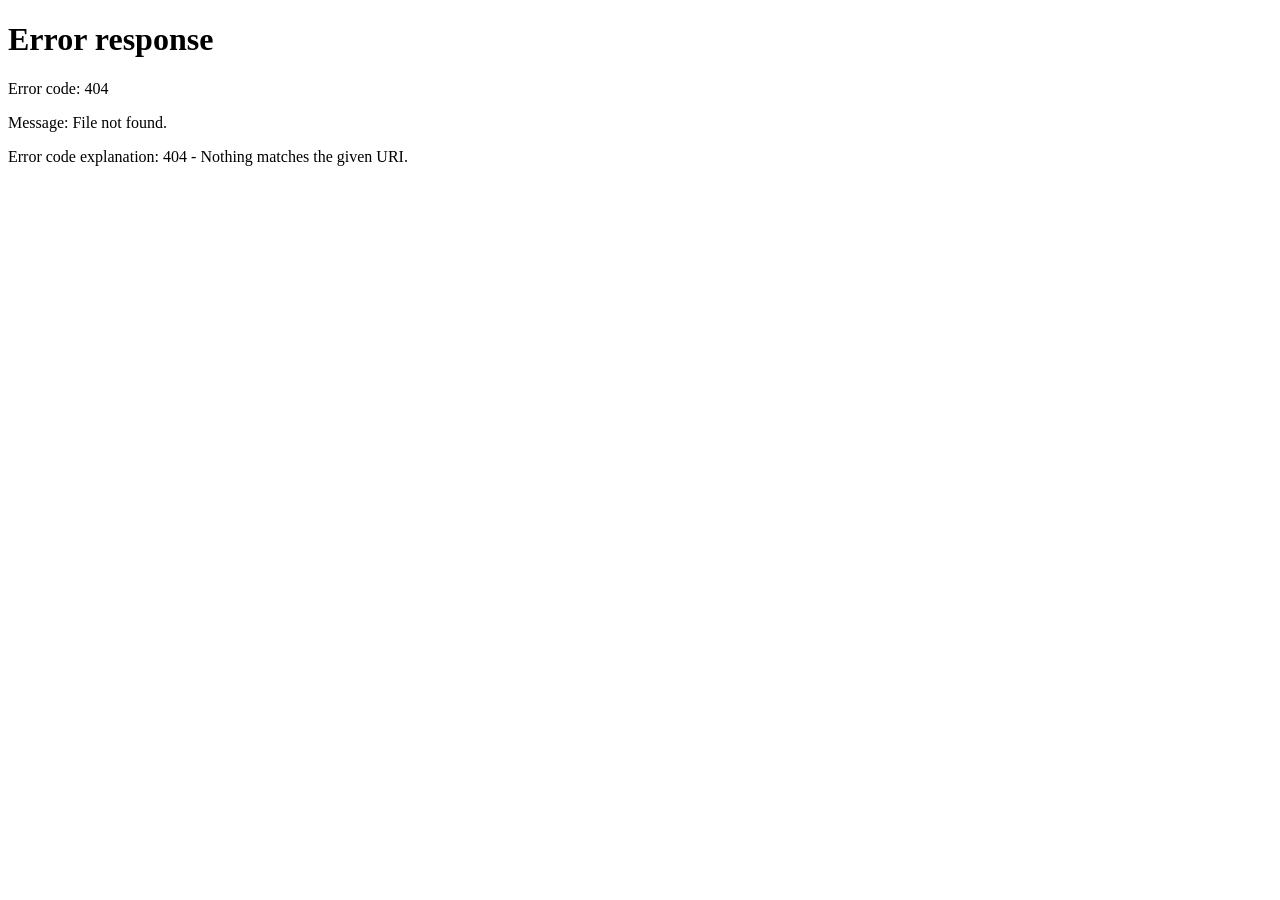
==== frontend/installer-page/index.html @ bd7f5349 "feat: merge upstream v0.4.0 (FW 7.00-12.70, cache repair); version 0.4.0.1x Merges itsPLK/ps5-webkit" ====
<!doctype html>
<html lang="en" manifest="/cache.appcache">

<head>
  <meta charset="utf-8" />
  <meta name="viewport" content="width=device-width, initial-scale=1.0" />
  <link rel="icon" type="image/svg+xml" href="/favicon.svg" />
  <title>WebKit Autoloader Installer v[[VERSION_PLACEHOLDER]] by PLK (built [[BUILD_TIME_PLACEHOLDER]])</title>
  <style>
    * {
      margin: 0;
      padding: 0;
      -webkit-box-sizing: border-box;
      box-sizing: border-box;
    }

    html,
    body {
      height: 100%;
    }

    body {
      font-family: -apple-system, "Helvetica Neue", Helvetica, Arial, sans-serif;
      background: #0f172a;
      background: -webkit-linear-gradient(180deg, #0f172a 0%, #0b1220 100%);
      color: #e2e8f0;
      display: -webkit-box;
      display: -webkit-flex;
      display: flex;
      -webkit-box-align: center;
      -webkit-align-items: center;
      align-items: center;
      -webkit-box-pack: center;
      -webkit-justify-content: center;
      justify-content: center;
      min-height: 100%;
      text-align: center;
    }

    #footer {
      position: fixed;
      bottom: 12px;
      left: 50%;
      -webkit-transform: translateX(-50%);
      transform: translateX(-50%);
      font-size: 0.75rem;
      color: #4b5563;
      line-height: 1.5;
      text-align: center;
      z-index: 20;
    }



    main {
      max-width: 42rem;
      padding: 2rem;
    }

    .logo {
      display: inline-block;
      width: 8rem;
      height: 8rem;
      margin-bottom: 2rem;
    }

    h1 {
      font-size: 2.5rem;
      font-weight: 600;
      letter-spacing: 0.02em;
      margin-bottom: 1rem;
    }

    p {
      font-size: 1.375rem;
      line-height: 1.5;
      color: #94a3b8;
    }

    #status {
      font-size: 1.5rem;
      font-weight: 500;
      color: #38bdf8;
      margin-bottom: 0.5rem;
    }

    #progressWrap {
      position: relative;
      width: 100%;
      max-width: 30rem;
      height: 1.25rem;
      margin: 1.75rem auto 0;
      background: #1b2436;
      border: 1px solid #2c3e5a;
      border-radius: 8px;
      overflow: hidden;
    }

    #progressBar {
      position: absolute;
      top: 0;
      left: 0;
      height: 100%;
      width: 100%;
      background: #38bdf8;
      background: -webkit-linear-gradient(90deg, #2563eb 0%, #38bdf8 100%);
      -webkit-transform: scaleX(0);
      transform: scaleX(0);
      -webkit-transform-origin: left center;
      transform-origin: left center;
      -webkit-transition: -webkit-transform 0.3s ease-out;
      transition: transform 0.3s ease-out;
    }

    #progressPct {
      position: absolute;
      top: 0;
      left: 0;
      width: 100%;
      height: 100%;
      display: -webkit-box;
      display: -webkit-flex;
      display: flex;
      -webkit-box-align: center;
      -webkit-align-items: center;
      align-items: center;
      -webkit-box-pack: center;
      -webkit-justify-content: center;
      justify-content: center;
      color: #fff;
      font-size: 0.8rem;
      font-weight: 600;
      text-shadow: 0 1px 2px rgba(0, 0, 0, 0.6);
      z-index: 1;
      pointer-events: none;
    }

    #logContainer {
      margin-top: 1rem;
      width: 100%;
      max-width: 40rem;
      height: 12rem;
      background: #000;
      border: 1px solid #2c3e5a;
      border-radius: 8px;
      overflow-y: auto;
      text-align: left;
      font-family: monospace;
      font-size: 0.8rem;
      padding: 0.5rem;
      color: #cbd5e1;
      white-space: pre-wrap;
      word-wrap: break-word;
    }
    #logContainer.error {
      color: #f00;
    }

    #cacheCorruptOverlay {
      position: fixed;
      top: 0;
      left: 0;
      width: 100%;
      height: 100%;
      background: rgba(2, 6, 23, 0.85);
      display: -webkit-box;
      display: -webkit-flex;
      display: flex;
      -webkit-box-align: center;
      -webkit-align-items: center;
      align-items: center;
      -webkit-box-pack: center;
      -webkit-justify-content: center;
      justify-content: center;
      z-index: 100;
    }

    #cacheCorruptOverlay .card {
      background: #1b2436;
      border: 1px solid #2c3e5a;
      border-radius: 12px;
      max-width: 34rem;
      padding: 2rem;
      text-align: center;
    }

    #cacheCorruptOverlay h2 {
      font-size: 1.6rem;
      font-weight: 600;
      color: #fbbf24;
      margin-bottom: 1rem;
    }

    #cacheCorruptOverlay p {
      font-size: 1.125rem;
      line-height: 1.6;
      color: #cbd5e1;
      margin-bottom: 1.5rem;
    }

    #cacheCorruptOverlay .actions {
      display: -webkit-box;
      display: -webkit-flex;
      display: flex;
      -webkit-box-pack: center;
      -webkit-justify-content: center;
      justify-content: center;
      gap: 1rem;
    }

    #cacheCorruptOverlay .actions[hidden] {
      display: none !important;
    }

    #cacheCorruptOverlay .btn {
      font-size: 1.125rem;
      font-weight: 600;
      padding: 0.75rem 1.5rem;
      border-radius: 8px;
      border: none;
      cursor: pointer;
    }

    #cacheCorruptOverlay .btn.primary {
      background: #2563eb;
      background: -webkit-linear-gradient(90deg, #2563eb 0%, #38bdf8 100%);
      color: #fff;
    }

    #cacheCorruptOverlay .btn.secondary {
      background: #334155;
      color: #e2e8f0;
    }
  </style>

</head>

<body>
  <main>
    <img class="logo" src="/logo.svg" alt="WebKit Autoloader" />
    <h1>WebKit Autoloader Installer</h1>
    <p id="status">Loading&hellip;</p>
    <p id="detail"></p>

    <div id="progressWrap" hidden>
      <div id="progressBar"></div>
      <div id="progressPct">0%</div>
    </div>
    <div id="logContainer" hidden></div>

  </main>

  <footer id="footer">WebKit Autoloader Installer v[[VERSION_PLACEHOLDER]] by PLK (built [[BUILD_TIME_PLACEHOLDER]])<br />This project is free and open source: github.com/itsPLK/ps5-webkit-autoloader</footer>

  <script>
    (function () {
      'use strict';

      var statusEl = document.getElementById('status');
      var detailEl = document.getElementById('detail');
      var progressWrap = document.getElementById('progressWrap');
      var progressBar = document.getElementById('progressBar');
      var progressPct = document.getElementById('progressPct');
      var completed = false;
      var isDownloading = false;
      var isRetry = false;
      var currentUid = '';
      var simulateCorrupt = false;
      var corruptionPromptShown = false;

      (function () {
        var params = new URLSearchParams(window.location.search);
        isRetry = params.get('retry') === '1';
        currentUid = params.get('uid') || '';
        /* Test hook: ?simulate=corrupt forces the corruption prompt without
         * needing a real AppCache error (e.g. for quick UI testing in a
         * desktop browser via `make dev`). */
        simulateCorrupt = params.get('simulate') === 'corrupt';
      })();

      var logContainer = document.getElementById('logContainer');
      var seenLogs = "";

      function appendLog(msg) {
        logContainer.hidden = false;
        var div = document.createElement('div');
        div.textContent = msg;
        logContainer.appendChild(div);
        logContainer.scrollTop = logContainer.scrollHeight;
      }


      var logPos = 0;
      var logXhr = null;

      function pollLogs() {
        logXhr = new XMLHttpRequest();
        logXhr.open('GET', '/logs?pos=' + logPos, true);
        logXhr.onreadystatechange = function () {
          if (logXhr.readyState === 4) {
            if (logXhr.status === 200) {
              var newLogs = logXhr.responseText;
              if (newLogs.length > 0) {
                var lines = newLogs.split('\\n');
                for (var i = 0; i < lines.length; i++) {
                  if (lines[i].trim() !== '') appendLog(lines[i]);
                }
              }
              var newPosStr = logXhr.getResponseHeader("X-Log-Pos");
              if (newPosStr) {
                logPos = parseInt(newPosStr, 10);
              }
              // Add a slight delay before reconnecting to reduce server load
              setTimeout(pollLogs, 100);
            } else {
              // Server is down or error
              if (completed) return; // Stop polling completely if we finished
              setTimeout(pollLogs, 1000);
            }
          }
        };
        logXhr.send();
      }
      // Start the long-polling loop
      pollLogs();


      var probeOk = false;


      var AUTOLOADER_URL = '/app/index.html';

      function setProgress(pct) {
        progressBar.style.transform = 'scaleX(' + pct / 100 + ')';
        progressPct.textContent = pct + '%';
      }

      function setInstalled() {
        statusEl.textContent = 'Installed successfully';
        statusEl.style.color = '#22c55e';
        progressBar.style.background = '-webkit-linear-gradient(90deg, #16a34a 0%, #22c55e 100%)';
        detailEl.textContent = 'The WebKit Autoloader shortcut is now on your PS5 homescreen. You can close this page.';
        setProgress(100);
      }

      function setFailed() {
        statusEl.textContent = 'Install failed';
        statusEl.style.color = '#ef4444';
        progressBar.style.background = '-webkit-linear-gradient(90deg, #dc2626 0%, #ef4444 100%)';
        detailEl.textContent = 'The app could not be installed. Close this page and re-run the installer.';
      }

      function setSlow() {
        statusEl.textContent = 'Caching is taking unusually long';
        detailEl.textContent = 'The shortcut is only created after the cache finishes. If this never completes, close the browser and re-run the installer.';
      }

      function setCaching() {
        statusEl.textContent = 'Caching content...';
        detailEl.textContent = 'Please wait a moment. Do not close this page yet!';
        progressWrap.hidden = false;
      }

      function goToAutoloader() {
        window.location.replace(AUTOLOADER_URL);
      }

      function probeServer() {
        var xhr = new XMLHttpRequest();
        xhr.open('GET', '/version', true);
        xhr.timeout = 1000;
        xhr.onreadystatechange = function () {
          if (xhr.readyState === 4) {
            if (xhr.status === 200) {
              var hdrUid = xhr.getResponseHeader("X-User-Id");
              if (hdrUid) currentUid = hdrUid;
              probeOk = true;
              setCaching();
            } else {
              goToAutoloader();
            }
          }
        };
        xhr.onerror = function () {
          goToAutoloader();
        };
        xhr.ontimeout = function () {
          goToAutoloader();
        };
        xhr.send();
      }

      function installApp() {
        var xhr = new XMLHttpRequest();
        xhr.open('GET', '/install', true);
        xhr.timeout = 30000;
        xhr.onreadystatechange = function () {
          if (xhr.readyState === 4) {
            if (xhr.status === 200) {
              setInstalled();
            } else {
              setFailed();
            }
          }
        };
        xhr.onerror = function () {
          setFailed();
        };
        xhr.ontimeout = function () {
          setFailed();
        };
        xhr.send();
      }

      function maybeInstall() {
        if (completed) {
          return;
        }
        completed = true;
        installApp();
      }

      function setCacheCorrupted() {
        if (corruptionPromptShown) {
          return;
        }
        corruptionPromptShown = true;
        completed = true;
        progressWrap.hidden = true;
        logContainer.hidden = true;
        statusEl.textContent = 'Caching failed';
        detailEl.textContent = '';

        var overlay = document.createElement('div');
        overlay.id = 'cacheCorruptOverlay';

        var card = document.createElement('div');
        card.className = 'card';

        var title = document.createElement('h2');
        var msg = document.createElement('p');
        var actions = null;

        var webkitShellPath = '/user/home/' + (currentUid || '<userid>') + '/webkit/shell/';

        if (isRetry) {
          title.textContent = 'Cache issue persists';
          msg.textContent = 'Clearing WebKit data from ' + webkitShellPath + ' didn\'t seem to fix the issue. You can close this page.';
          var exitXhr = new XMLHttpRequest();
          exitXhr.open('GET', '/exit', true);
          exitXhr.send();
        } else {
          title.textContent = 'WebKit cache appears corrupted';
          msg.textContent = 'Your PS5\'s WebKit browser data may be corrupted, preventing the cache from completing. Clearing it may fix the issue. ';
          var strong = document.createElement('strong');
          strong.textContent = 'This will remove all browser data in ' + webkitShellPath + ' (AppCache, cookies, local storage) for the current user.';
          msg.appendChild(strong);

          actions = document.createElement('div');
          actions.className = 'actions';

          var clearBtn = document.createElement('button');
          clearBtn.className = 'btn primary';
          clearBtn.textContent = 'Clear WebKit Data & Retry';
          clearBtn.addEventListener('click', function () {
            actions.hidden = true;
            actions.style.display = 'none';
            msg.textContent = 'Clearing data and restarting browser...';
            var xhr = new XMLHttpRequest();
            xhr.open('GET', '/clear-webkit-data', true);
            xhr.timeout = 30000;
            xhr.onreadystatechange = function () {
              if (xhr.readyState === 4 && xhr.status !== 200) {
                msg.textContent = 'Failed to clear WebKit data';
                actions.hidden = false;
                actions.style.display = '';
              }
            };
            xhr.onerror = function () {
              msg.textContent = 'Failed to clear WebKit data';
              actions.hidden = false;
              actions.style.display = '';
            };
            xhr.ontimeout = function () {
              msg.textContent = 'Failed to clear WebKit data';
              actions.hidden = false;
              actions.style.display = '';
            };
            xhr.send();
          });
          actions.appendChild(clearBtn);

          var cancelBtn = document.createElement('button');
          cancelBtn.className = 'btn secondary';
          cancelBtn.textContent = 'Cancel';
          cancelBtn.addEventListener('click', function () {
            msg.textContent = 'You can close this page. Re-run the installer ELF to try again.';
            actions.hidden = true;
            actions.style.display = 'none';
            var xhr = new XMLHttpRequest();
            xhr.open('GET', '/exit', true);
            xhr.send();
          });
          actions.appendChild(cancelBtn);
        }

        card.appendChild(title);
        card.appendChild(msg);
        if (actions) {
          card.appendChild(actions);
        }
        overlay.appendChild(card);
        document.body.appendChild(overlay);
      }

      window.addEventListener('load', function () {
        /* Test hook: ?simulate=corrupt forces the corruption prompt as if an
         * AppCache error fired during download, and skips the probe/install
         * polling so the prompt stays up for UI testing (e.g. make dev). */
        if (simulateCorrupt) {
          isDownloading = true;
          setCacheCorrupted();
          return;
        }

        probeServer();

        /* The shortcut is created only once the AppCache is current, so the
           installer never installs a partial cache. /install then both installs
           the homescreen app and stops the server. */
        var waitTimer = setInterval(function () {
          if (completed) {
            clearInterval(waitTimer);
            return;
          }
          if (!probeOk) {
            clearInterval(waitTimer);
            goToAutoloader();
            return;
          }
          var st = window.applicationCache
              ? window.applicationCache.status : -1;
          if (st === -1 || st === window.applicationCache.IDLE) {
            clearInterval(waitTimer);
            maybeInstall();
          }
        }, 1000);

        /* Safety cap — never leave the installer hanging on screen. It does NOT
           install or exit: a partial cache must never create a shortcut, so the
           user simply re-runs the installer if this never completes. */
        setTimeout(function () {
          if (!completed && probeOk) {
            setSlow();
          }
        }, 120000);
      });


      if (window.applicationCache) {
        window.applicationCache.addEventListener('checking', function () {
          progressWrap.hidden = false;
          appendLog("[AppCache] Checking for manifest...");
        });
        window.applicationCache.addEventListener('downloading', function () {
          isDownloading = true;
          appendLog("[AppCache] Downloading cache...");
        });
        window.applicationCache.addEventListener('progress', function (e) {
          if (e.url) appendLog("[AppCache] Fetching: " + e.url);
          if (e.total && e.total > 0) {
            var pct = Math.min(99, Math.round((e.loaded / e.total) * 100));
            setProgress(pct);
          }
        });
        window.applicationCache.addEventListener('error', function (e) {
          appendLog("[AppCache] Error occurred! Status: " + window.applicationCache.status);
          logContainer.className = 'error';
          if (isDownloading) {
            setCacheCorrupted();
          }
        });
        window.applicationCache.addEventListener('obsolete', function (e) {
          appendLog("[AppCache] Manifest is obsolete.");
        });
        window.applicationCache.addEventListener('cached', function() {
          isDownloading = false;
          appendLog("[AppCache] Caching complete.");
          maybeInstall();
        });
        window.applicationCache.addEventListener('noupdate', function() {
          isDownloading = false;
          appendLog("[AppCache] No update needed.");
          maybeInstall();
        });
        window.applicationCache.addEventListener('updateready', function () {
          isDownloading = false;
          if (window.applicationCache.status === window.applicationCache.UPDATEREADY) {
            window.applicationCache.swapCache();
            window.location.reload();
          }
        });
      }
    })();
  </script>
</body>

</html>
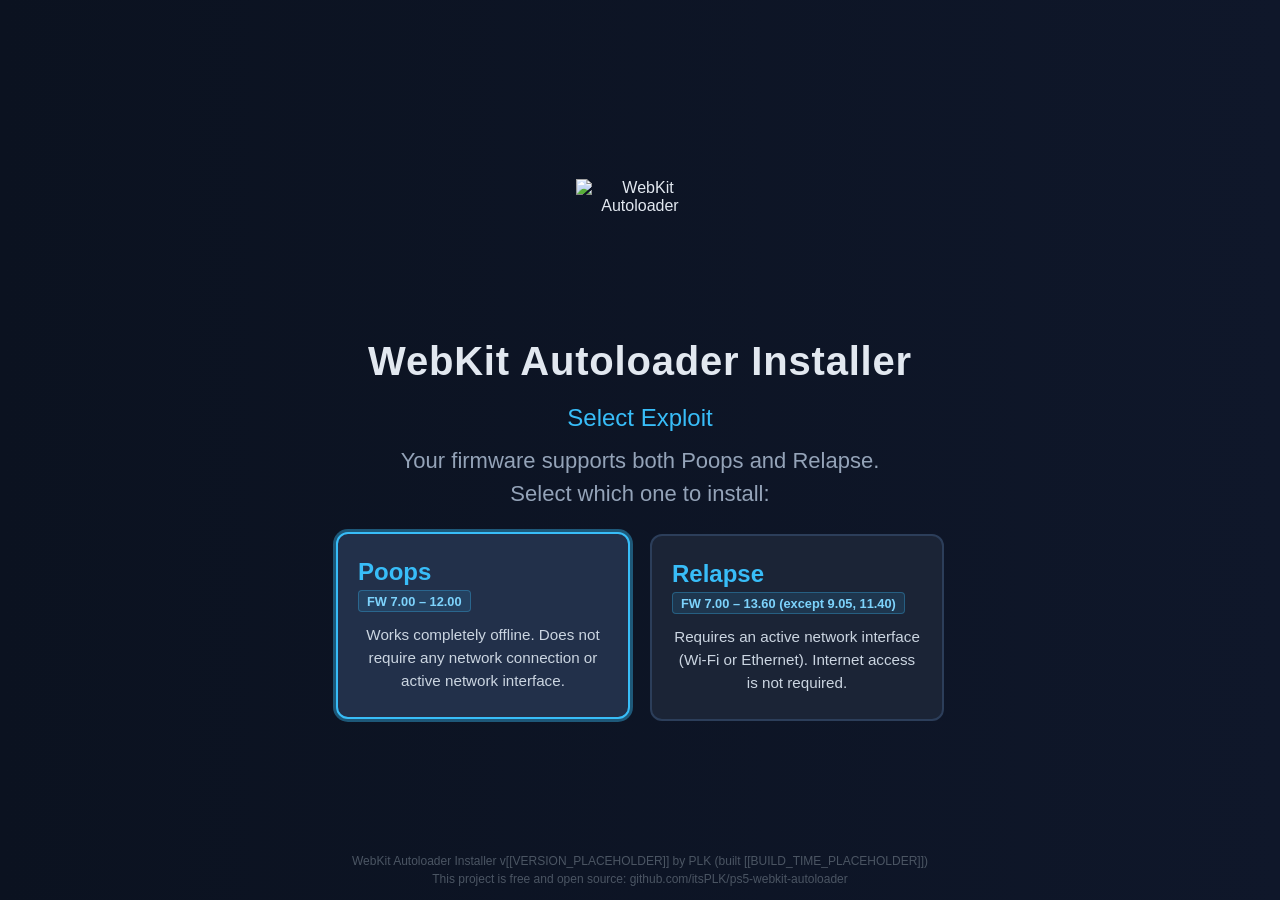
==== commit 44c5e8e9: "feat: merge upstream v0.5.2 (Relapse chain, shared kexp, FW 7.00-13.60) Brings in PLK's 0.5.0-0.5.2:" ====
--- a/frontend/installer-page/index.html
+++ b/frontend/installer-page/index.html
@@ -231,6 +231,96 @@
       background: #334155;
       color: #e2e8f0;
     }
+
+    #choiceContainer {
+      margin-top: 1.5rem;
+      width: 100%;
+      max-width: 38rem;
+      margin-left: auto;
+      margin-right: auto;
+    }
+
+    #choiceContainer[hidden] {
+      display: none !important;
+    }
+
+    .choice-grid {
+      display: -webkit-box;
+      display: -webkit-flex;
+      display: flex;
+      gap: 1.25rem;
+      margin-top: 1rem;
+      text-align: left;
+    }
+
+    .choice-card {
+      -webkit-box-flex: 1;
+      -webkit-flex: 1;
+      flex: 1;
+      background: #1b2436;
+      border: 2px solid #2c3e5a;
+      border-radius: 12px;
+      padding: 1.5rem 1.25rem;
+      display: -webkit-box;
+      display: -webkit-flex;
+      display: flex;
+      -webkit-box-orient: vertical;
+      -webkit-box-direction: normal;
+      -webkit-flex-direction: column;
+      flex-direction: column;
+      cursor: pointer;
+      color: inherit;
+      font-family: inherit;
+      -webkit-transition: border-color 0.2s, -webkit-transform 0.2s, background-color 0.2s;
+      transition: border-color 0.2s, transform 0.2s, background-color 0.2s;
+      outline: none;
+    }
+
+    .choice-card.selected {
+      border-color: rgba(56, 189, 248, 0.4);
+      background-color: rgba(56, 189, 248, 0.05);
+    }
+
+    .choice-card:hover,
+    .choice-card:focus {
+      border-color: #38bdf8;
+      background-color: #22304a;
+      -webkit-transform: translateY(-2px);
+      transform: translateY(-2px);
+      box-shadow: 0 0 0 3px rgba(56, 189, 248, 0.4);
+    }
+
+    .choice-card:disabled {
+      opacity: 0.6;
+      cursor: not-allowed;
+      pointer-events: none;
+    }
+
+    .choice-card .choice-title {
+      font-size: 1.5rem;
+      font-weight: 700;
+      color: #38bdf8;
+      margin-bottom: 0.25rem;
+    }
+
+    .choice-card .choice-fw {
+      display: inline-block;
+      align-self: flex-start;
+      font-size: 0.8rem;
+      font-weight: 600;
+      color: #7dd3fc;
+      background: rgba(56, 189, 248, 0.12);
+      border: 1px solid rgba(56, 189, 248, 0.3);
+      border-radius: 4px;
+      padding: 0.15rem 0.5rem;
+      margin-bottom: 0.75rem;
+    }
+
+    .choice-card .choice-desc {
+      font-size: 0.95rem;
+      color: #cbd5e1;
+      line-height: 1.5;
+    }
   </style>
 
 </head>
@@ -242,6 +332,21 @@
     <p id="status">Loading&hellip;</p>
     <p id="detail"></p>
 
+    <div id="choiceContainer" hidden>
+      <div class="choice-grid">
+        <button type="button" class="choice-card" id="btnPoops">
+          <div class="choice-title">Poops</div>
+          <div class="choice-fw">FW 7.00 &ndash; 12.00</div>
+          <div class="choice-desc">Works completely offline. Does not require any network connection or active network interface.</div>
+        </button>
+        <button type="button" class="choice-card" id="btnRelapse">
+          <div class="choice-title">Relapse</div>
+          <div class="choice-fw">FW 7.00 &ndash; 13.60 (except 9.05, 11.40)</div>
+          <div class="choice-desc">Requires an active network interface (Wi-Fi or Ethernet). Internet access is not required.</div>
+        </button>
+      </div>
+    </div>
+
     <div id="progressWrap" hidden>
       <div id="progressBar"></div>
       <div id="progressPct">0%</div>
@@ -256,8 +361,17 @@
     (function () {
       'use strict';
 
+      function detectFirmware() {
+        var m = /PlayStation 5\/(\d+\.\d+)/.exec(navigator.userAgent);
+        if (!m) return null;
+        return { str: m[1], num: parseFloat(m[1]) };
+      }
+
       var statusEl = document.getElementById('status');
       var detailEl = document.getElementById('detail');
+      var choiceContainer = document.getElementById('choiceContainer');
+      var btnPoops = document.getElementById('btnPoops');
+      var btnRelapse = document.getElementById('btnRelapse');
       var progressWrap = document.getElementById('progressWrap');
       var progressBar = document.getElementById('progressBar');
       var progressPct = document.getElementById('progressPct');
@@ -265,6 +379,8 @@
       var isDownloading = false;
       var isRetry = false;
       var currentUid = '';
+      var chosenExploit = '';
+      var fwParam = '';
       var simulateCorrupt = false;
       var corruptionPromptShown = false;
 
@@ -272,16 +388,75 @@
         var params = new URLSearchParams(window.location.search);
         isRetry = params.get('retry') === '1';
         currentUid = params.get('uid') || '';
+        chosenExploit = params.get('exploit') || '';
+        fwParam = params.get('fw') || '';
         /* Test hook: ?simulate=corrupt forces the corruption prompt without
          * needing a real AppCache error (e.g. for quick UI testing in a
          * desktop browser via `make dev`). */
         simulateCorrupt = params.get('simulate') === 'corrupt';
       })();
 
+      /* Firmware support definitions:
+         - <= 5.50: umtx2
+         - 7.00 - 12.00: poops
+         - 7.00 - 13.60 (except 9.05, 11.40): relapse */
+      function isUmtx2Supported(num) {
+        var n = typeof num === 'number' ? num : parseFloat(num);
+        return n > 0 && n <= 5.50;
+      }
+
+      function isPoopsSupported(num) {
+        var n = typeof num === 'number' ? num : parseFloat(num);
+        return n >= 7.00 && n <= 12.00;
+      }
+
+      function isRelapseSupported(num, str) {
+        var n = typeof num === 'number' ? num : parseFloat(num);
+        var s = str || (typeof num === 'string' ? num : '');
+        var isExcluded = (s === '9.05' || s === '11.40' ||
+                          Math.abs(n - 9.05) < 0.001 || Math.abs(n - 11.40) < 0.001);
+        return n >= 7.00 && n <= 13.60 && !isExcluded;
+      }
+
+      var fw = detectFirmware();
+      var fwStr = fw ? fw.str : fwParam;
+      var fwNum = fw ? fw.num : (fwParam ? parseFloat(fwParam) : 0);
+      var hasUmtx2 = isUmtx2Supported(fwNum);
+      var hasPoops = isPoopsSupported(fwNum);
+      var hasRelapse = isRelapseSupported(fwNum, fwStr);
+      var isUnsupported = fwNum > 0 && !hasUmtx2 && !hasPoops && !hasRelapse;
+      var isDualSupported = (hasPoops && hasRelapse) || (!fw && !fwParam);
+      var needsChoice = isDualSupported && !chosenExploit;
+
+      function chooseExploit(choice) {
+        if (btnPoops) btnPoops.disabled = true;
+        if (btnRelapse) btnRelapse.disabled = true;
+        statusEl.textContent = 'Selected ' + (choice === 'poops' ? 'Poops' : 'Relapse') + '...';
+        detailEl.textContent = 'Preparing cache download...';
+        try {
+          localStorage.setItem('wkal_exploit', choice);
+        } catch (e) { }
+        var p = new URLSearchParams(window.location.search);
+        p.set('exploit', choice);
+        window.location.replace(window.location.pathname + '?' + p.toString());
+      }
+
+      if (btnPoops) {
+        btnPoops.addEventListener('click', function () {
+          chooseExploit('poops');
+        });
+      }
+      if (btnRelapse) {
+        btnRelapse.addEventListener('click', function () {
+          chooseExploit('relapse');
+        });
+      }
+
       var logContainer = document.getElementById('logContainer');
       var seenLogs = "";
 
       function appendLog(msg) {
+        if (needsChoice || isUnsupported) return;
         logContainer.hidden = false;
         var div = document.createElement('div');
         div.textContent = msg;
@@ -294,6 +469,7 @@
       var logXhr = null;
 
       function pollLogs() {
+        if (needsChoice || isUnsupported) return;
         logXhr = new XMLHttpRequest();
         logXhr.open('GET', '/logs?pos=' + logPos, true);
         logXhr.onreadystatechange = function () {
@@ -301,7 +477,7 @@
             if (logXhr.status === 200) {
               var newLogs = logXhr.responseText;
               if (newLogs.length > 0) {
-                var lines = newLogs.split('\\n');
+                var lines = newLogs.split('\n');
                 for (var i = 0; i < lines.length; i++) {
                   if (lines[i].trim() !== '') appendLog(lines[i]);
                 }
@@ -321,8 +497,10 @@
         };
         logXhr.send();
       }
-      // Start the long-polling loop
-      pollLogs();
+      // Start the long-polling loop only when caching (not on choice, not on unsupported)
+      if (!needsChoice && !isUnsupported) {
+        pollLogs();
+      }
 
 
       var probeOk = false;
@@ -331,6 +509,7 @@
       var AUTOLOADER_URL = '/app/index.html';
 
       function setProgress(pct) {
+        progressBar.style.webkitTransform = 'scaleX(' + pct / 100 + ')';
         progressBar.style.transform = 'scaleX(' + pct / 100 + ')';
         progressPct.textContent = pct + '%';
       }
@@ -359,6 +538,9 @@
         statusEl.textContent = 'Caching content...';
         detailEl.textContent = 'Please wait a moment. Do not close this page yet!';
         progressWrap.hidden = false;
+        if (!logXhr) {
+          pollLogs();
+        }
       }
 
       function goToAutoloader() {
@@ -523,6 +705,55 @@
           return;
         }
 
+        if (needsChoice) {
+          statusEl.textContent = 'Select Exploit';
+          var fwDisplay = fw ? ('Firmware ' + fw.str) : (fwParam ? ('Firmware ' + fwParam) : 'Your firmware');
+          detailEl.textContent = '';
+          detailEl.appendChild(document.createTextNode(fwDisplay + ' supports both Poops and Relapse.'));
+          detailEl.appendChild(document.createElement('br'));
+          detailEl.appendChild(document.createTextNode('Select which one to install:'));
+          choiceContainer.hidden = false;
+          logContainer.hidden = true;
+          var storedPref = '';
+          try { storedPref = localStorage.getItem('wkal_exploit'); } catch (e) { }
+          if (storedPref === 'relapse' && btnRelapse) {
+            btnRelapse.classList.add('selected');
+            btnRelapse.focus();
+          } else if (storedPref === 'poops' && btnPoops) {
+            btnPoops.classList.add('selected');
+            btnPoops.focus();
+          } else if (btnPoops) {
+            btnPoops.focus();
+          }
+          return;
+        }
+
+        if (isUnsupported) {
+          statusEl.textContent = 'Unsupported firmware';
+          statusEl.style.color = '#ef4444';
+          var fwDisplay = fw ? ('Firmware ' + fw.str) : (fwParam ? ('Firmware ' + fwParam) : 'Your firmware');
+          detailEl.textContent = fwDisplay + ' is not supported (supported: 1.00–5.50 via umtx2, 7.00–12.00 via poops, 7.00–13.60 via relapse).';
+          return;
+        }
+
+        var effectiveExploit = '';
+        if (hasUmtx2) {
+          effectiveExploit = 'umtx2';
+        } else if (hasPoops && !hasRelapse) {
+          effectiveExploit = 'poops';
+        } else if (hasRelapse && !hasPoops) {
+          effectiveExploit = 'relapse';
+        } else if (hasPoops && hasRelapse) {
+          effectiveExploit = (chosenExploit === 'poops') ? 'poops' : 'relapse';
+        } else if (chosenExploit) {
+          effectiveExploit = chosenExploit;
+        }
+        if (effectiveExploit) {
+          try {
+            localStorage.setItem('wkal_exploit', effectiveExploit);
+          } catch (e) { }
+        }
+
         probeServer();
 
         /* The shortcut is created only once the AppCache is current, so the
@@ -538,11 +769,18 @@
             goToAutoloader();
             return;
           }
-          var st = window.applicationCache
-              ? window.applicationCache.status : -1;
-          if (st === -1 || st === window.applicationCache.IDLE) {
+          if (!window.applicationCache) {
             clearInterval(waitTimer);
             maybeInstall();
+            return;
+          }
+          if (window.applicationCache.status === window.applicationCache.UPDATEREADY) {
+            clearInterval(waitTimer);
+            try {
+              window.applicationCache.swapCache();
+            } catch (e) { }
+            maybeInstall();
+            return;
           }
         }, 1000);
 
@@ -596,9 +834,12 @@
         window.applicationCache.addEventListener('updateready', function () {
           isDownloading = false;
           if (window.applicationCache.status === window.applicationCache.UPDATEREADY) {
-            window.applicationCache.swapCache();
-            window.location.reload();
-          }
+            try {
+              window.applicationCache.swapCache();
+            } catch (e) { }
+          }
+          appendLog("[AppCache] Update ready.");
+          maybeInstall();
         });
       }
     })();
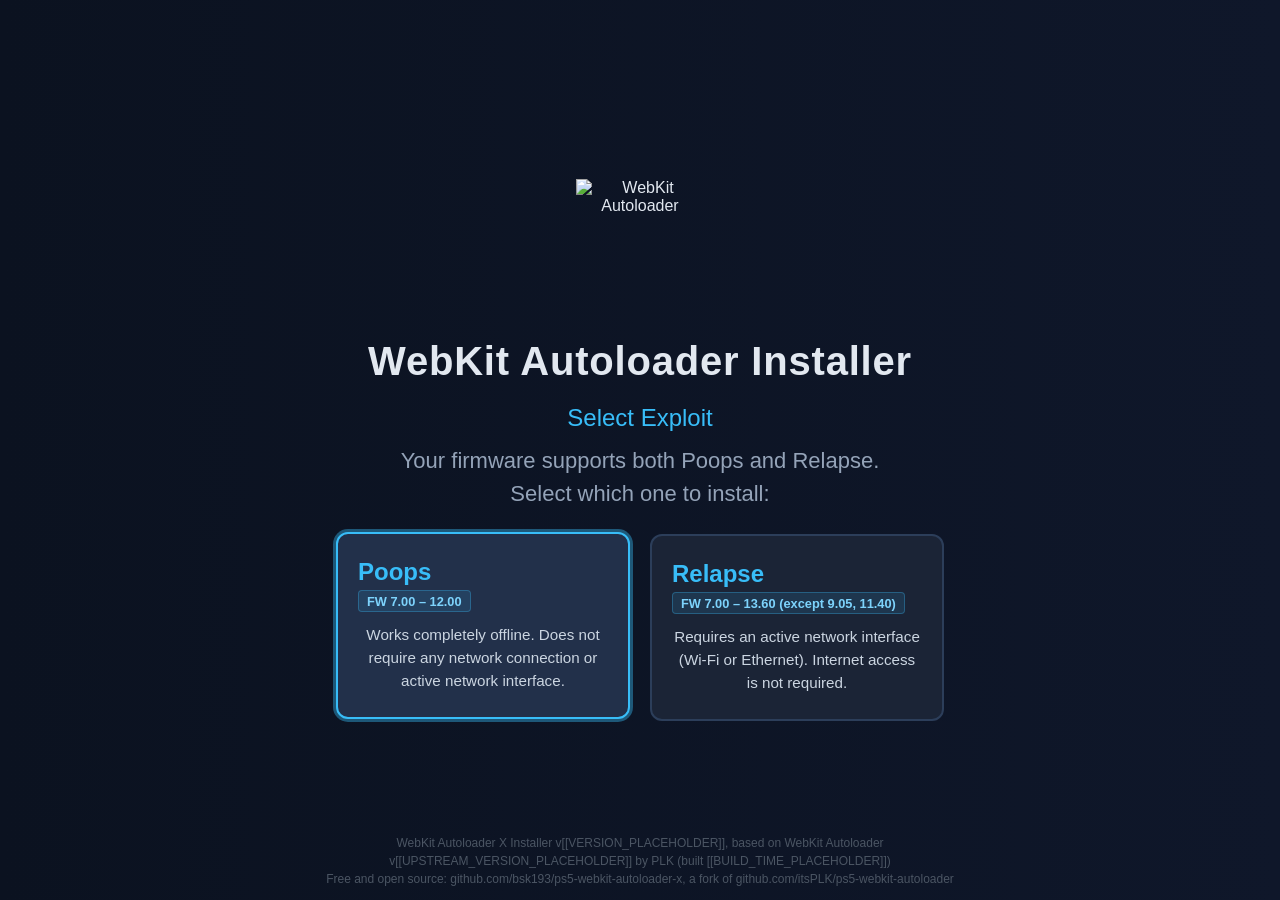
==== commit d3db9c7a: "feat(release): independent fork versioning with wkx-v* tags Same scheme as bsk193/pkg-manager-x. The" ====
--- a/frontend/installer-page/index.html
+++ b/frontend/installer-page/index.html
@@ -5,7 +5,7 @@
   <meta charset="utf-8" />
   <meta name="viewport" content="width=device-width, initial-scale=1.0" />
   <link rel="icon" type="image/svg+xml" href="/favicon.svg" />
-  <title>WebKit Autoloader Installer v[[VERSION_PLACEHOLDER]] by PLK (built [[BUILD_TIME_PLACEHOLDER]])</title>
+  <title>WebKit Autoloader X Installer v[[VERSION_PLACEHOLDER]] (based on WebKit Autoloader v[[UPSTREAM_VERSION_PLACEHOLDER]] by PLK)</title>
   <style>
     * {
       margin: 0;
@@ -355,7 +355,7 @@
 
   </main>
 
-  <footer id="footer">WebKit Autoloader Installer v[[VERSION_PLACEHOLDER]] by PLK (built [[BUILD_TIME_PLACEHOLDER]])<br />This project is free and open source: github.com/itsPLK/ps5-webkit-autoloader</footer>
+  <footer id="footer">WebKit Autoloader X Installer v[[VERSION_PLACEHOLDER]], based on WebKit Autoloader v[[UPSTREAM_VERSION_PLACEHOLDER]] by PLK (built [[BUILD_TIME_PLACEHOLDER]])<br />Free and open source: github.com/bsk193/ps5-webkit-autoloader-x, a fork of github.com/itsPLK/ps5-webkit-autoloader</footer>
 
   <script>
     (function () {
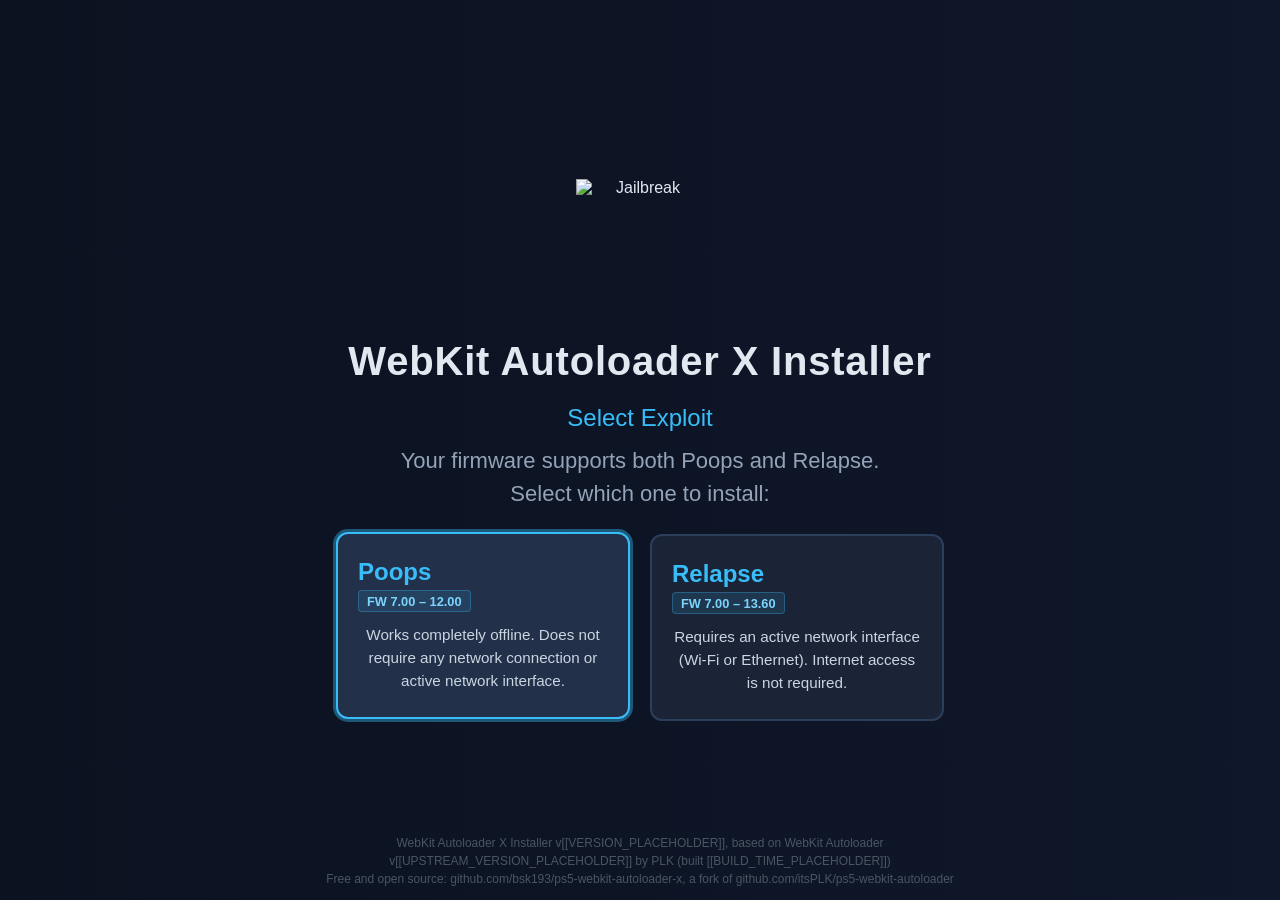
==== commit cb50188c: "feat: merge upstream v0.6.2 (remote-loader architecture, FW 11.40/11.60/9.05) Upstream 0.6.0 rebuilt" ====
--- a/frontend/installer-page/index.html
+++ b/frontend/installer-page/index.html
@@ -4,7 +4,6 @@
 <head>
   <meta charset="utf-8" />
   <meta name="viewport" content="width=device-width, initial-scale=1.0" />
-  <link rel="icon" type="image/svg+xml" href="/favicon.svg" />
   <title>WebKit Autoloader X Installer v[[VERSION_PLACEHOLDER]] (based on WebKit Autoloader v[[UPSTREAM_VERSION_PLACEHOLDER]] by PLK)</title>
   <style>
     * {
@@ -84,7 +83,7 @@
       margin-bottom: 0.5rem;
     }
 
-    #progressWrap {
+    #progress {
       position: relative;
       width: 100%;
       max-width: 30rem;
@@ -112,7 +111,7 @@
       transition: transform 0.3s ease-out;
     }
 
-    #progressPct {
+    #percent {
       position: absolute;
       top: 0;
       left: 0;
@@ -232,7 +231,7 @@
       color: #e2e8f0;
     }
 
-    #choiceContainer {
+    #choice {
       margin-top: 1.5rem;
       width: 100%;
       max-width: 38rem;
@@ -240,7 +239,7 @@
       margin-right: auto;
     }
 
-    #choiceContainer[hidden] {
+    #choice[hidden] {
       display: none !important;
     }
 
@@ -321,35 +320,82 @@
       color: #cbd5e1;
       line-height: 1.5;
     }
+    [hidden] {
+      display: none !important;
+    }
+
+    main {
+      width: 100%;
+    }
+
+    #detail { white-space: pre-line; }
+
+    #status.success { color: #22c55e; }
+    #status.error { color: #ef4444; }
+    #progress.success #progressBar {
+      background: #22c55e;
+      background: -webkit-linear-gradient(90deg, #16a34a 0%, #22c55e 100%);
+    }
+    #progress.error #progressBar {
+      background: #ef4444;
+      background: -webkit-linear-gradient(90deg, #dc2626 0%, #ef4444 100%);
+    }
+    #progress.indeterminate #progressBar {
+      -webkit-animation: cachePulse 1.2s ease-in-out infinite alternate;
+      animation: cachePulse 1.2s ease-in-out infinite alternate;
+    }
+    @-webkit-keyframes cachePulse {
+      from { opacity: 0.35; }
+      to { opacity: 1; }
+    }
+    @keyframes cachePulse {
+      from { opacity: 0.35; }
+      to { opacity: 1; }
+    }
+
+    @media (max-width: 560px) {
+      body { height: auto; display: block; }
+      main { padding: 2rem 1rem; }
+      .choice-grid { -webkit-flex-direction: column; flex-direction: column; }
+      h1 { font-size: 2rem; }
+      #footer {
+        position: static;
+        width: 100%;
+        padding: 0 0.5rem 12px;
+        -webkit-transform: none;
+        transform: none;
+      }
+      #cacheCorruptOverlay .card { margin: 1rem; }
+    }
   </style>
 
 </head>
 
 <body>
   <main>
-    <img class="logo" src="/logo.svg" alt="WebKit Autoloader" />
-    <h1>WebKit Autoloader Installer</h1>
-    <p id="status">Loading&hellip;</p>
-    <p id="detail"></p>
-
-    <div id="choiceContainer" hidden>
+    <img class="logo" src="/logo.svg" alt="Jailbreak" />
+    <h1>WebKit Autoloader X Installer</h1>
+    <p id="status">Caching content...</p>
+    <p id="detail">Please wait a moment. Do not close this page yet!</p>
+
+    <div id="choice" hidden>
       <div class="choice-grid">
-        <button type="button" class="choice-card" id="btnPoops">
+        <button type="button" class="choice-card" id="poops">
           <div class="choice-title">Poops</div>
           <div class="choice-fw">FW 7.00 &ndash; 12.00</div>
           <div class="choice-desc">Works completely offline. Does not require any network connection or active network interface.</div>
         </button>
-        <button type="button" class="choice-card" id="btnRelapse">
+        <button type="button" class="choice-card" id="relapse">
           <div class="choice-title">Relapse</div>
-          <div class="choice-fw">FW 7.00 &ndash; 13.60 (except 9.05, 11.40)</div>
+          <div class="choice-fw">FW 7.00 &ndash; 13.60</div>
           <div class="choice-desc">Requires an active network interface (Wi-Fi or Ethernet). Internet access is not required.</div>
         </button>
       </div>
     </div>
 
-    <div id="progressWrap" hidden>
+    <div id="progress" role="progressbar" aria-label="Cache download" aria-valuemin="0" aria-valuemax="100" aria-valuenow="0">
       <div id="progressBar"></div>
-      <div id="progressPct">0%</div>
+      <div id="percent">0%</div>
     </div>
     <div id="logContainer" hidden></div>
 
@@ -357,493 +403,318 @@
 
   <footer id="footer">WebKit Autoloader X Installer v[[VERSION_PLACEHOLDER]], based on WebKit Autoloader v[[UPSTREAM_VERSION_PLACEHOLDER]] by PLK (built [[BUILD_TIME_PLACEHOLDER]])<br />Free and open source: github.com/bsk193/ps5-webkit-autoloader-x, a fork of github.com/itsPLK/ps5-webkit-autoloader</footer>
 
-  <script>
-    (function () {
-      'use strict';
-
-      function detectFirmware() {
-        var m = /PlayStation 5\/(\d+\.\d+)/.exec(navigator.userAgent);
-        if (!m) return null;
-        return { str: m[1], num: parseFloat(m[1]) };
+  <div id="cacheCorruptOverlay" role="dialog" aria-modal="true" aria-labelledby="repairTitle" aria-describedby="repairMessage" hidden>
+    <div class="card">
+      <h2 id="repairTitle">WebKit cache appears corrupted</h2>
+      <p id="repairMessage">Clearing WebKit browser data may fix the issue. This removes AppCache, cookies, and local storage for the current user.</p>
+      <div class="actions">
+        <button type="button" id="repair" class="btn primary" hidden>Clear WebKit Data &amp; Retry</button>
+        <button type="button" id="cancelRepair" class="btn secondary">Cancel</button>
+      </div>
+    </div>
+  </div>
+
+<script>
+(function () {
+  'use strict';
+  var status = document.getElementById('status');
+  var repair = document.getElementById('repair');
+  var cache = window.applicationCache;
+  var installing = false;
+  var failed = false;
+  var downloading = false;
+  var version = '[[VERSION_PLACEHOLDER]]';
+  var progress = document.getElementById('progress');
+  var percent = document.getElementById('percent');
+  var choice = document.getElementById('choice');
+  var cacheReady = false;
+  var detail = document.getElementById('detail');
+  var progressBar = document.getElementById('progressBar');
+  var logContainer = document.getElementById('logContainer');
+  var repairOverlay = document.getElementById('cacheCorruptOverlay');
+  var logPos = 0;
+  var logXhr = null;
+  var logsStopped = false;
+
+  function setProgress(value) {
+    progress.className = '';
+    progress.setAttribute('aria-valuenow', value);
+    progressBar.style.webkitTransform = 'scaleX(' + value / 100 + ')';
+    progressBar.style.transform = 'scaleX(' + value / 100 + ')';
+    percent.textContent = value + '%';
+  }
+
+  function appendLog(message) {
+    logContainer.hidden = false;
+    logContainer.textContent += message;
+    logContainer.scrollTop = logContainer.scrollHeight;
+  }
+
+  function stopLogs() {
+    logsStopped = true;
+    if (logXhr) logXhr.abort();
+  }
+
+  function pollLogs() {
+    if (logsStopped) return;
+    logXhr = new XMLHttpRequest();
+    logXhr.open('GET', '/logs?pos=' + logPos, true);
+    logXhr.timeout = 5000;
+    logXhr.onload = function () {
+      if (logsStopped) return;
+      if (logXhr.status === 200) {
+        if (logXhr.responseText) appendLog(logXhr.responseText);
+        var nextPos = parseInt(logXhr.getResponseHeader('X-Log-Pos'), 10);
+        if (!isNaN(nextPos)) logPos = nextPos;
       }
-
-      var statusEl = document.getElementById('status');
-      var detailEl = document.getElementById('detail');
-      var choiceContainer = document.getElementById('choiceContainer');
-      var btnPoops = document.getElementById('btnPoops');
-      var btnRelapse = document.getElementById('btnRelapse');
-      var progressWrap = document.getElementById('progressWrap');
-      var progressBar = document.getElementById('progressBar');
-      var progressPct = document.getElementById('progressPct');
-      var completed = false;
-      var isDownloading = false;
-      var isRetry = false;
-      var currentUid = '';
-      var chosenExploit = '';
-      var fwParam = '';
-      var simulateCorrupt = false;
-      var corruptionPromptShown = false;
-
-      (function () {
-        var params = new URLSearchParams(window.location.search);
-        isRetry = params.get('retry') === '1';
-        currentUid = params.get('uid') || '';
-        chosenExploit = params.get('exploit') || '';
-        fwParam = params.get('fw') || '';
-        /* Test hook: ?simulate=corrupt forces the corruption prompt without
-         * needing a real AppCache error (e.g. for quick UI testing in a
-         * desktop browser via `make dev`). */
-        simulateCorrupt = params.get('simulate') === 'corrupt';
-      })();
-
-      /* Firmware support definitions:
-         - <= 5.50: umtx2
-         - 7.00 - 12.00: poops
-         - 7.00 - 13.60 (except 9.05, 11.40): relapse */
-      function isUmtx2Supported(num) {
-        var n = typeof num === 'number' ? num : parseFloat(num);
-        return n > 0 && n <= 5.50;
-      }
-
-      function isPoopsSupported(num) {
-        var n = typeof num === 'number' ? num : parseFloat(num);
-        return n >= 7.00 && n <= 12.00;
-      }
-
-      function isRelapseSupported(num, str) {
-        var n = typeof num === 'number' ? num : parseFloat(num);
-        var s = str || (typeof num === 'string' ? num : '');
-        var isExcluded = (s === '9.05' || s === '11.40' ||
-                          Math.abs(n - 9.05) < 0.001 || Math.abs(n - 11.40) < 0.001);
-        return n >= 7.00 && n <= 13.60 && !isExcluded;
-      }
-
-      var fw = detectFirmware();
-      var fwStr = fw ? fw.str : fwParam;
-      var fwNum = fw ? fw.num : (fwParam ? parseFloat(fwParam) : 0);
-      var hasUmtx2 = isUmtx2Supported(fwNum);
-      var hasPoops = isPoopsSupported(fwNum);
-      var hasRelapse = isRelapseSupported(fwNum, fwStr);
-      var isUnsupported = fwNum > 0 && !hasUmtx2 && !hasPoops && !hasRelapse;
-      var isDualSupported = (hasPoops && hasRelapse) || (!fw && !fwParam);
-      var needsChoice = isDualSupported && !chosenExploit;
-
-      function chooseExploit(choice) {
-        if (btnPoops) btnPoops.disabled = true;
-        if (btnRelapse) btnRelapse.disabled = true;
-        statusEl.textContent = 'Selected ' + (choice === 'poops' ? 'Poops' : 'Relapse') + '...';
-        detailEl.textContent = 'Preparing cache download...';
-        try {
-          localStorage.setItem('wkal_exploit', choice);
-        } catch (e) { }
-        var p = new URLSearchParams(window.location.search);
-        p.set('exploit', choice);
-        window.location.replace(window.location.pathname + '?' + p.toString());
-      }
-
-      if (btnPoops) {
-        btnPoops.addEventListener('click', function () {
-          chooseExploit('poops');
-        });
-      }
-      if (btnRelapse) {
-        btnRelapse.addEventListener('click', function () {
-          chooseExploit('relapse');
-        });
-      }
-
-      var logContainer = document.getElementById('logContainer');
-      var seenLogs = "";
-
-      function appendLog(msg) {
-        if (needsChoice || isUnsupported) return;
-        logContainer.hidden = false;
-        var div = document.createElement('div');
-        div.textContent = msg;
-        logContainer.appendChild(div);
-        logContainer.scrollTop = logContainer.scrollHeight;
-      }
-
-
-      var logPos = 0;
-      var logXhr = null;
-
-      function pollLogs() {
-        if (needsChoice || isUnsupported) return;
-        logXhr = new XMLHttpRequest();
-        logXhr.open('GET', '/logs?pos=' + logPos, true);
-        logXhr.onreadystatechange = function () {
-          if (logXhr.readyState === 4) {
-            if (logXhr.status === 200) {
-              var newLogs = logXhr.responseText;
-              if (newLogs.length > 0) {
-                var lines = newLogs.split('\n');
-                for (var i = 0; i < lines.length; i++) {
-                  if (lines[i].trim() !== '') appendLog(lines[i]);
-                }
-              }
-              var newPosStr = logXhr.getResponseHeader("X-Log-Pos");
-              if (newPosStr) {
-                logPos = parseInt(newPosStr, 10);
-              }
-              // Add a slight delay before reconnecting to reduce server load
-              setTimeout(pollLogs, 100);
-            } else {
-              // Server is down or error
-              if (completed) return; // Stop polling completely if we finished
-              setTimeout(pollLogs, 1000);
-            }
-          }
-        };
-        logXhr.send();
-      }
-      // Start the long-polling loop only when caching (not on choice, not on unsupported)
-      if (!needsChoice && !isUnsupported) {
-        pollLogs();
-      }
-
-
-      var probeOk = false;
-
-
-      var AUTOLOADER_URL = '/app/index.html';
-
-      function setProgress(pct) {
-        progressBar.style.webkitTransform = 'scaleX(' + pct / 100 + ')';
-        progressBar.style.transform = 'scaleX(' + pct / 100 + ')';
-        progressPct.textContent = pct + '%';
-      }
-
-      function setInstalled() {
-        statusEl.textContent = 'Installed successfully';
-        statusEl.style.color = '#22c55e';
-        progressBar.style.background = '-webkit-linear-gradient(90deg, #16a34a 0%, #22c55e 100%)';
-        detailEl.textContent = 'The WebKit Autoloader shortcut is now on your PS5 homescreen. You can close this page.';
-        setProgress(100);
-      }
-
-      function setFailed() {
-        statusEl.textContent = 'Install failed';
-        statusEl.style.color = '#ef4444';
-        progressBar.style.background = '-webkit-linear-gradient(90deg, #dc2626 0%, #ef4444 100%)';
-        detailEl.textContent = 'The app could not be installed. Close this page and re-run the installer.';
-      }
-
-      function setSlow() {
-        statusEl.textContent = 'Caching is taking unusually long';
-        detailEl.textContent = 'The shortcut is only created after the cache finishes. If this never completes, close the browser and re-run the installer.';
-      }
-
-      function setCaching() {
-        statusEl.textContent = 'Caching content...';
-        detailEl.textContent = 'Please wait a moment. Do not close this page yet!';
-        progressWrap.hidden = false;
-        if (!logXhr) {
-          pollLogs();
-        }
-      }
-
-      function goToAutoloader() {
-        window.location.replace(AUTOLOADER_URL);
-      }
-
-      function probeServer() {
-        var xhr = new XMLHttpRequest();
-        xhr.open('GET', '/version', true);
-        xhr.timeout = 1000;
-        xhr.onreadystatechange = function () {
-          if (xhr.readyState === 4) {
-            if (xhr.status === 200) {
-              var hdrUid = xhr.getResponseHeader("X-User-Id");
-              if (hdrUid) currentUid = hdrUid;
-              probeOk = true;
-              setCaching();
-            } else {
-              goToAutoloader();
-            }
-          }
-        };
-        xhr.onerror = function () {
-          goToAutoloader();
-        };
-        xhr.ontimeout = function () {
-          goToAutoloader();
-        };
-        xhr.send();
-      }
-
-      function installApp() {
-        var xhr = new XMLHttpRequest();
-        xhr.open('GET', '/install', true);
-        xhr.timeout = 30000;
-        xhr.onreadystatechange = function () {
-          if (xhr.readyState === 4) {
-            if (xhr.status === 200) {
-              setInstalled();
-            } else {
-              setFailed();
-            }
-          }
-        };
-        xhr.onerror = function () {
-          setFailed();
-        };
-        xhr.ontimeout = function () {
-          setFailed();
-        };
-        xhr.send();
-      }
-
-      function maybeInstall() {
-        if (completed) {
-          return;
-        }
-        completed = true;
-        installApp();
-      }
-
-      function setCacheCorrupted() {
-        if (corruptionPromptShown) {
-          return;
-        }
-        corruptionPromptShown = true;
-        completed = true;
-        progressWrap.hidden = true;
-        logContainer.hidden = true;
-        statusEl.textContent = 'Caching failed';
-        detailEl.textContent = '';
-
-        var overlay = document.createElement('div');
-        overlay.id = 'cacheCorruptOverlay';
-
-        var card = document.createElement('div');
-        card.className = 'card';
-
-        var title = document.createElement('h2');
-        var msg = document.createElement('p');
-        var actions = null;
-
-        var webkitShellPath = '/user/home/' + (currentUid || '<userid>') + '/webkit/shell/';
-
-        if (isRetry) {
-          title.textContent = 'Cache issue persists';
-          msg.textContent = 'Clearing WebKit data from ' + webkitShellPath + ' didn\'t seem to fix the issue. You can close this page.';
-          var exitXhr = new XMLHttpRequest();
-          exitXhr.open('GET', '/exit', true);
-          exitXhr.send();
-        } else {
-          title.textContent = 'WebKit cache appears corrupted';
-          msg.textContent = 'Your PS5\'s WebKit browser data may be corrupted, preventing the cache from completing. Clearing it may fix the issue. ';
-          var strong = document.createElement('strong');
-          strong.textContent = 'This will remove all browser data in ' + webkitShellPath + ' (AppCache, cookies, local storage) for the current user.';
-          msg.appendChild(strong);
-
-          actions = document.createElement('div');
-          actions.className = 'actions';
-
-          var clearBtn = document.createElement('button');
-          clearBtn.className = 'btn primary';
-          clearBtn.textContent = 'Clear WebKit Data & Retry';
-          clearBtn.addEventListener('click', function () {
-            actions.hidden = true;
-            actions.style.display = 'none';
-            msg.textContent = 'Clearing data and restarting browser...';
-            var xhr = new XMLHttpRequest();
-            xhr.open('GET', '/clear-webkit-data', true);
-            xhr.timeout = 30000;
-            xhr.onreadystatechange = function () {
-              if (xhr.readyState === 4 && xhr.status !== 200) {
-                msg.textContent = 'Failed to clear WebKit data';
-                actions.hidden = false;
-                actions.style.display = '';
-              }
-            };
-            xhr.onerror = function () {
-              msg.textContent = 'Failed to clear WebKit data';
-              actions.hidden = false;
-              actions.style.display = '';
-            };
-            xhr.ontimeout = function () {
-              msg.textContent = 'Failed to clear WebKit data';
-              actions.hidden = false;
-              actions.style.display = '';
-            };
-            xhr.send();
-          });
-          actions.appendChild(clearBtn);
-
-          var cancelBtn = document.createElement('button');
-          cancelBtn.className = 'btn secondary';
-          cancelBtn.textContent = 'Cancel';
-          cancelBtn.addEventListener('click', function () {
-            msg.textContent = 'You can close this page. Re-run the installer ELF to try again.';
-            actions.hidden = true;
-            actions.style.display = 'none';
-            var xhr = new XMLHttpRequest();
-            xhr.open('GET', '/exit', true);
-            xhr.send();
-          });
-          actions.appendChild(cancelBtn);
-        }
-
-        card.appendChild(title);
-        card.appendChild(msg);
-        if (actions) {
-          card.appendChild(actions);
-        }
-        overlay.appendChild(card);
-        document.body.appendChild(overlay);
-      }
-
-      window.addEventListener('load', function () {
-        /* Test hook: ?simulate=corrupt forces the corruption prompt as if an
-         * AppCache error fired during download, and skips the probe/install
-         * polling so the prompt stays up for UI testing (e.g. make dev). */
-        if (simulateCorrupt) {
-          isDownloading = true;
-          setCacheCorrupted();
-          return;
-        }
-
-        if (needsChoice) {
-          statusEl.textContent = 'Select Exploit';
-          var fwDisplay = fw ? ('Firmware ' + fw.str) : (fwParam ? ('Firmware ' + fwParam) : 'Your firmware');
-          detailEl.textContent = '';
-          detailEl.appendChild(document.createTextNode(fwDisplay + ' supports both Poops and Relapse.'));
-          detailEl.appendChild(document.createElement('br'));
-          detailEl.appendChild(document.createTextNode('Select which one to install:'));
-          choiceContainer.hidden = false;
-          logContainer.hidden = true;
-          var storedPref = '';
-          try { storedPref = localStorage.getItem('wkal_exploit'); } catch (e) { }
-          if (storedPref === 'relapse' && btnRelapse) {
-            btnRelapse.classList.add('selected');
-            btnRelapse.focus();
-          } else if (storedPref === 'poops' && btnPoops) {
-            btnPoops.classList.add('selected');
-            btnPoops.focus();
-          } else if (btnPoops) {
-            btnPoops.focus();
-          }
-          return;
-        }
-
-        if (isUnsupported) {
-          statusEl.textContent = 'Unsupported firmware';
-          statusEl.style.color = '#ef4444';
-          var fwDisplay = fw ? ('Firmware ' + fw.str) : (fwParam ? ('Firmware ' + fwParam) : 'Your firmware');
-          detailEl.textContent = fwDisplay + ' is not supported (supported: 1.00–5.50 via umtx2, 7.00–12.00 via poops, 7.00–13.60 via relapse).';
-          return;
-        }
-
-        var effectiveExploit = '';
-        if (hasUmtx2) {
-          effectiveExploit = 'umtx2';
-        } else if (hasPoops && !hasRelapse) {
-          effectiveExploit = 'poops';
-        } else if (hasRelapse && !hasPoops) {
-          effectiveExploit = 'relapse';
-        } else if (hasPoops && hasRelapse) {
-          effectiveExploit = (chosenExploit === 'poops') ? 'poops' : 'relapse';
-        } else if (chosenExploit) {
-          effectiveExploit = chosenExploit;
-        }
-        if (effectiveExploit) {
-          try {
-            localStorage.setItem('wkal_exploit', effectiveExploit);
-          } catch (e) { }
-        }
-
-        probeServer();
-
-        /* The shortcut is created only once the AppCache is current, so the
-           installer never installs a partial cache. /install then both installs
-           the homescreen app and stops the server. */
-        var waitTimer = setInterval(function () {
-          if (completed) {
-            clearInterval(waitTimer);
-            return;
-          }
-          if (!probeOk) {
-            clearInterval(waitTimer);
-            goToAutoloader();
-            return;
-          }
-          if (!window.applicationCache) {
-            clearInterval(waitTimer);
-            maybeInstall();
-            return;
-          }
-          if (window.applicationCache.status === window.applicationCache.UPDATEREADY) {
-            clearInterval(waitTimer);
-            try {
-              window.applicationCache.swapCache();
-            } catch (e) { }
-            maybeInstall();
-            return;
-          }
-        }, 1000);
-
-        /* Safety cap — never leave the installer hanging on screen. It does NOT
-           install or exit: a partial cache must never create a shortcut, so the
-           user simply re-runs the installer if this never completes. */
-        setTimeout(function () {
-          if (!completed && probeOk) {
-            setSlow();
-          }
-        }, 120000);
-      });
-
-
-      if (window.applicationCache) {
-        window.applicationCache.addEventListener('checking', function () {
-          progressWrap.hidden = false;
-          appendLog("[AppCache] Checking for manifest...");
-        });
-        window.applicationCache.addEventListener('downloading', function () {
-          isDownloading = true;
-          appendLog("[AppCache] Downloading cache...");
-        });
-        window.applicationCache.addEventListener('progress', function (e) {
-          if (e.url) appendLog("[AppCache] Fetching: " + e.url);
-          if (e.total && e.total > 0) {
-            var pct = Math.min(99, Math.round((e.loaded / e.total) * 100));
-            setProgress(pct);
-          }
-        });
-        window.applicationCache.addEventListener('error', function (e) {
-          appendLog("[AppCache] Error occurred! Status: " + window.applicationCache.status);
-          logContainer.className = 'error';
-          if (isDownloading) {
-            setCacheCorrupted();
-          }
-        });
-        window.applicationCache.addEventListener('obsolete', function (e) {
-          appendLog("[AppCache] Manifest is obsolete.");
-        });
-        window.applicationCache.addEventListener('cached', function() {
-          isDownloading = false;
-          appendLog("[AppCache] Caching complete.");
-          maybeInstall();
-        });
-        window.applicationCache.addEventListener('noupdate', function() {
-          isDownloading = false;
-          appendLog("[AppCache] No update needed.");
-          maybeInstall();
-        });
-        window.applicationCache.addEventListener('updateready', function () {
-          isDownloading = false;
-          if (window.applicationCache.status === window.applicationCache.UPDATEREADY) {
-            try {
-              window.applicationCache.swapCache();
-            } catch (e) { }
-          }
-          appendLog("[AppCache] Update ready.");
-          maybeInstall();
-        });
-      }
-    })();
-  </script>
+      setTimeout(pollLogs, logXhr.status === 200 ? 100 : 1000);
+    };
+    logXhr.onerror = logXhr.ontimeout = function () {
+      if (!logsStopped) setTimeout(pollLogs, 1000);
+    };
+    logXhr.send();
+  }
+
+  document.getElementById('cancelRepair').onclick = function () {
+    repairOverlay.hidden = true;
+  };
+
+  // Two keys, on this origin, which the homescreen app shares:
+  //   wkal_exploit  the chain of the last install that actually completed. The
+  //                 pointer reads this, so a new choice never clears it.
+  //   wkal_pending  the chain being installed right now, discarded if the
+  //                 install does not finish.
+  // Both chain pages are cached either way, so changing either costs nothing and
+  // invalidates nothing.
+  function readKey(key) {
+    try { return window.localStorage.getItem(key); } catch (error) { return null; }
+  }
+  function writeKey(key, value) {
+    try {
+      if (value === null) window.localStorage.removeItem(key);
+      else window.localStorage.setItem(key, value);
+    } catch (error) { }
+  }
+  function valid(chain) { return chain === 'poops' || chain === 'relapse'; }
+
+  var installed = readKey('wkal_exploit');
+  if (!valid(installed)) installed = null;
+  var picked = readKey('wkal_pending');
+  if (!valid(picked)) picked = null;
+
+  var match = /PlayStation 5\/(\d+\.\d+)/.exec(navigator.userAgent);
+  var fw = match ? parseFloat(match[1]) : 0;
+  var hasPoops = fw >= 7 && fw <= 12;
+  var hasRelapse = fw >= 7 && fw <= 13.60 && fw !== 9.05;
+
+  var params = new URLSearchParams(location.search);
+  var asked = params.get('exploit');
+  if (valid(asked)) {
+    // This is the reload that follows a choice. The server only serves the
+    // manifest attribute when the request carries a supported one, so reaching
+    // here means caching can start. Record the intent as pending; it only becomes
+    // the installed chain once /install succeeds.
+    picked = asked;
+    writeKey('wkal_pending', asked);
+  }
+
+  // A chain this firmware cannot run is not a usable choice.
+  if (picked === 'poops' && !hasPoops) picked = null;
+  if (picked === 'relapse' && !hasRelapse) picked = null;
+  if (installed === 'poops' && !hasPoops) installed = null;
+  if (installed === 'relapse' && !hasRelapse) installed = null;
+
+  var unsupported = !!match && !hasPoops && !hasRelapse;
+  // Firmware with only one usable chain needs no question: the server serves
+  // this page with its manifest attribute straight away, so record the intent.
+  if (!unsupported && !picked) {
+    var single = hasPoops && !hasRelapse ? 'poops' : hasRelapse && !hasPoops ? 'relapse' : null;
+    if (single) {
+      picked = single;
+      writeKey('wkal_pending', single);
+    }
+  }
+  // Ask whenever the firmware supports both chains and this request carries no
+  // choice, exactly as before the refactor. The server withholds the manifest
+  // attribute in that state, so nothing downloads while the buttons are up.
+  var dualSupported = (hasPoops && hasRelapse) || !match;
+  var needsChoice = !unsupported && dualSupported && !asked;
+
+  function showChoice(message) {
+    status.textContent = 'Select Exploit';
+    detail.textContent = (match ? 'Firmware ' + match[1] : 'Your firmware') +
+      ' supports both Poops and Relapse.\n' + message;
+    choice.hidden = false;
+    if (installed) document.getElementById(installed).className += ' selected';
+  }
+
+  function choose(chain) {
+    document.getElementById('poops').disabled = true;
+    document.getElementById('relapse').disabled = true;
+    // Recorded as pending on this origin, which the homescreen app shares, so
+    // the intent survives the reboot. It becomes the installed chain only once
+    // /install succeeds. Then reload with the choice in the query string: the
+    // server serves the entry page without its manifest attribute until a
+    // supported choice is present, so this reload is what starts the cache.
+    writeKey('wkal_pending', chain);
+    picked = chain;
+    status.textContent = 'Selected ' + (chain === 'poops' ? 'Poops' : 'Relapse') + '...';
+    detail.textContent = 'Preparing cache download...';
+    params.set('exploit', chain);
+    location.replace(location.pathname + '?' + params.toString());
+  }
+  document.getElementById('poops').onclick = function () { choose('poops'); };
+  document.getElementById('relapse').onclick = function () { choose('relapse'); };
+
+  // offerRepair defaults to true; pass false to report a failure without
+  // pointing at clearing WebKit data, which is the wrong remedy for anything
+  // that is not a genuine half-downloaded cache.
+  function fail(message, offerRepair) {
+    failed = true;
+    stopLogs();
+    status.textContent = message;
+    status.className = 'error';
+    detail.textContent = '';
+    progress.className = 'error';
+    logContainer.className = 'error';
+    repair.hidden = offerRepair === false;
+    repairOverlay.hidden = repair.hidden;
+    if (!repair.hidden) repair.focus();
+  }
+
+  function install() {
+    if (failed || cacheReady) return;
+    cacheReady = true;
+    setProgress(100);
+    maybeInstall();
+  }
+
+  // Caching and the choice can finish in either order; both are needed.
+  function maybeInstall() {
+    if (!cacheReady || failed || installing) return;
+    if (!picked) return;
+    installing = true;
+    status.textContent = 'Installing homescreen shortcut...';
+    detail.textContent = 'The offline cache is ready. Keep this page open.';
+    // Check the active cache before creating its homescreen shortcut.
+    fetch('/app/' + version + '/__complete__')
+      .then(function (response) { return response.text(); })
+      .then(function (marker) {
+        if (marker.trim() !== version) throw new Error('Cache incomplete. Run the installer again.');
+        return fetch('/install');
+      })
+      .then(function (response) {
+        if (!response.ok) throw new Error('Install failed. Run the installer again.');
+        // Only now is this the installed chain. Until this point the previous
+        // install is still intact and still usable, which is why the choice was
+        // never cleared on the way in.
+        writeKey('wkal_exploit', picked);
+        writeKey('wkal_pending', null);
+        stopLogs();
+        status.textContent = 'Installed successfully';
+        status.className = 'success';
+        progress.className = 'success';
+        detail.textContent = 'Reboot, then open Jailbreak from the homescreen. You can close this page.';
+      })
+      .catch(function (error) { fail(error.message); });
+  }
+
+  repair.onclick = function () {
+    if (!confirm('Clear WebKit browser data and retry the installation?')) return;
+    stopLogs();
+    repair.disabled = true;
+    status.textContent = 'Clearing WebKit data...';
+    document.getElementById('repairMessage').textContent = status.textContent;
+    fetch('/clear-webkit-data').then(function (response) {
+      if (!response.ok) throw new Error('Could not clear WebKit data. Run the installer again.');
+      status.textContent = 'WebKit data cleared. The installer will reopen this page.';
+      document.getElementById('repairMessage').textContent = status.textContent;
+    }).catch(function (error) {
+      status.textContent = error.message;
+      document.getElementById('repairMessage').textContent = error.message;
+      repair.disabled = false;
+    });
+  };
+
+  if (unsupported) {
+    status.textContent = 'Unsupported firmware ' + match[1];
+    status.className = 'error';
+    detail.textContent = 'Supported: 7.00–12.00 via Poops, 7.00–13.60 via Relapse (except 9.05).';
+    progress.hidden = true;
+    percent.hidden = true;
+    fetch('/exit').catch(function () { });
+    return;
+  }
+  if (needsChoice) {
+    // Nothing is downloading behind this prompt: the server withholds the
+    // manifest attribute until a choice comes back in the query string.
+    showChoice(installed
+      ? 'Choose an exploit. Currently installed: ' + installed + '.'
+      : 'Select which one to install:');
+    progress.hidden = true;
+    percent.hidden = true;
+    document.getElementById(installed || 'poops').focus();
+    return;
+  }
+
+  if (!cache) {
+    status.textContent = 'This browser does not support offline AppCache.';
+    detail.textContent = '';
+    progress.hidden = true;
+    return;
+  }
+  pollLogs();
+  cache.addEventListener('downloading', function () {
+    downloading = true;
+    appendLog('[AppCache] Downloading offline content...\n');
+  });
+  cache.addEventListener('progress', function (event) {
+    if (failed || cacheReady) return;
+    if (event.total > 0) {
+      var value = Math.min(99, Math.round(event.loaded * 100 / event.total));
+      setProgress(value);
+    } else {
+      progress.removeAttribute('aria-valuenow');
+      progress.className = 'indeterminate';
+      progressBar.style.webkitTransform = 'scaleX(1)';
+      progressBar.style.transform = 'scaleX(1)';
+      percent.textContent = 'Downloading...';
+    }
+  });
+  cache.addEventListener('cached', function () { downloading = false; install(); });
+  cache.addEventListener('noupdate', function () { downloading = false; install(); });
+  cache.addEventListener('updateready', function () {
+    // Once the cache is ready or the install has started, a late event is just
+    // in-flight noise and must not overwrite the success message.
+    if (installing || failed || cacheReady) return;
+    downloading = false;
+    // swapCache() throws InvalidStateError unless the cache is genuinely
+    // UPDATEREADY, which is not the case when an update finished having replaced
+    // nothing. Never fatal: install() re-reads the __complete__ marker, so an
+    // unswapped cache is still validated before the shortcut is created.
+    if (cache.status === cache.UPDATEREADY) {
+      try { cache.swapCache(); } catch (error) { /* already the active cache */ }
+    }
+    install();
+  });
+  cache.addEventListener('error', function () {
+    if (failed || cacheReady || installing) return;
+    // An error mid-download means a half-written cache, which clearing WebKit
+    // data can fix. An error during the manifest check does not.
+    if (downloading) fail('Cache download failed. Run the installer again or clear WebKit data.');
+    else fail('The offline cache could not be checked. Run the installer again.', false);
+  });
+  cache.addEventListener('obsolete', function () {
+    if (failed || cacheReady || installing) return;
+    status.textContent = 'The cached manifest was superseded. Re-run the installer to finish.';
+  });
+  setTimeout(function () {
+    if (!cacheReady && !failed) {
+      status.textContent = 'Caching is taking unusually long';
+      detail.textContent = 'Keep this page open or run the installer again.';
+    }
+  }, 120000);
+})();
+</script>
 </body>
-
 </html>
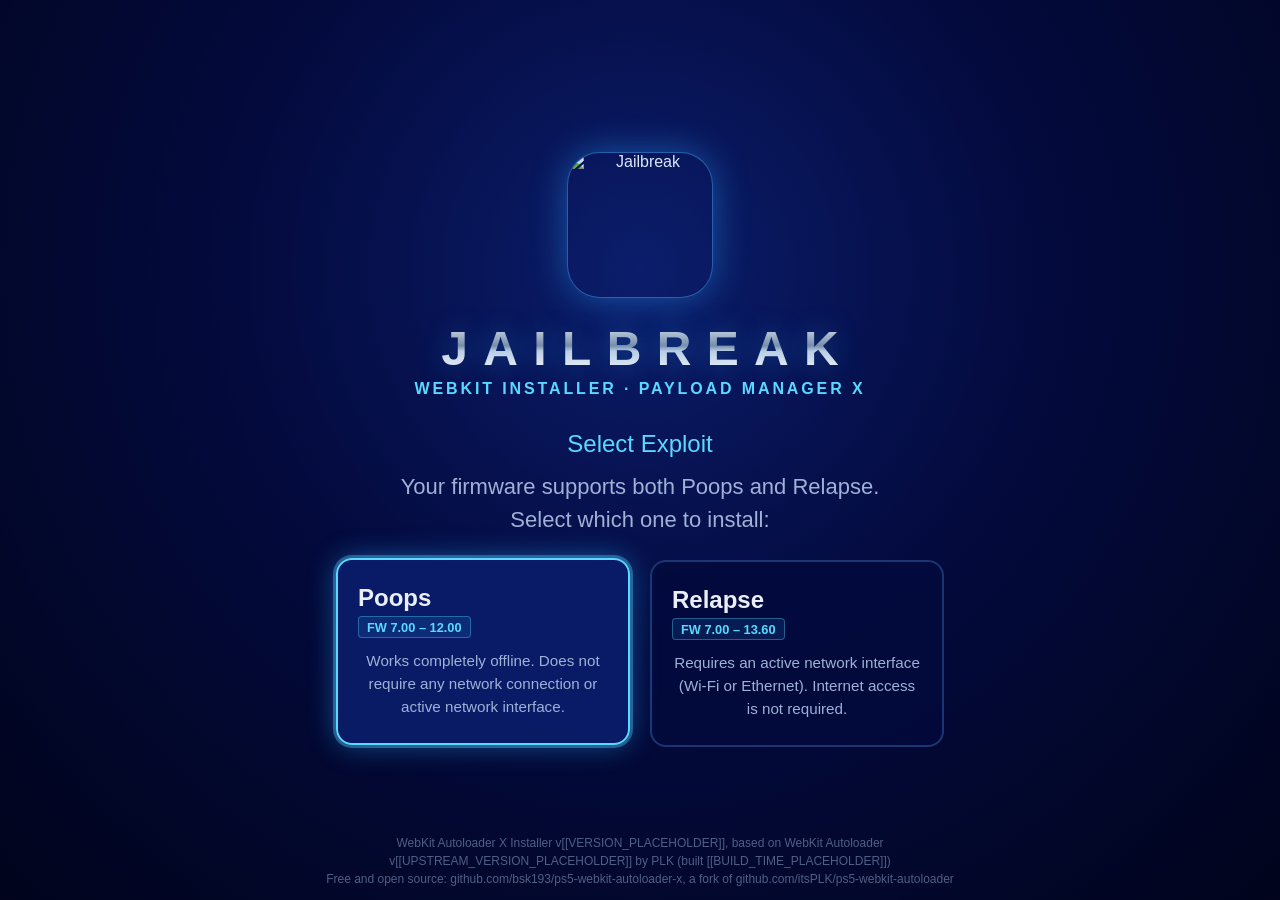
==== commit bfa46e2e: "feat(ui): Jailbreak theme for the installer and autoloader pages theme-x.css/theme-x.js are layered " ====
--- a/frontend/installer-page/index.html
+++ b/frontend/installer-page/index.html
@@ -368,13 +368,127 @@
       #cacheCorruptOverlay .card { margin: 1rem; }
     }
   </style>
+  <style id="theme-x">
+    /* Jailbreak (WebKit Autoloader X) theme: overrides upstream's styles above.
+       Palette follows the icon: deep navy, polished chrome, electric-blue glow. */
+    body {
+      background: #01041c;
+      background: -webkit-radial-gradient(50% 30%, circle, #0b1d6b 0%, #030a3d 45%, #01041c 100%);
+      background: radial-gradient(circle at 50% 30%, #0b1d6b 0%, #030a3d 45%, #01041c 100%);
+      color: #dbe6f7;
+    }
+    .logo {
+      width: 9rem;
+      height: 9rem;
+      margin-bottom: 1.5rem;
+      border-radius: 22%;
+      -webkit-box-shadow: 0 0 0 1px rgba(90, 170, 255, 0.35), 0 0 36px rgba(42, 168, 255, 0.45);
+      box-shadow: 0 0 0 1px rgba(90, 170, 255, 0.35), 0 0 36px rgba(42, 168, 255, 0.45);
+    }
+    h1 {
+      font-size: 3rem;
+      font-weight: 800;
+      letter-spacing: 0.32em;
+      padding-left: 0.32em;
+      margin-bottom: 0.25rem;
+      color: #e9eef7;
+      background: -webkit-linear-gradient(90deg, #ffffff 0%, #c9d3e3 45%, #7f8ca3 55%, #f2f5fa 100%);
+      -webkit-background-clip: text;
+      -webkit-text-fill-color: transparent;
+      text-shadow: 0 0 28px rgba(42, 168, 255, 0.35);
+    }
+    .x-sub {
+      font-size: 1rem;
+      font-weight: 600;
+      letter-spacing: 0.18em;
+      text-transform: uppercase;
+      color: #5ad8ff;
+      margin-bottom: 1.75rem;
+    }
+    p { color: #9fb1d6; }
+    #status { color: #5ad8ff; }
+    #status.success { color: #55f0b5; }
+    #status.error { color: #ff5c7a; }
+    #progress {
+      height: 1.5rem;
+      background: rgba(2, 8, 40, 0.9);
+      border: 1px solid rgba(90, 170, 255, 0.4);
+      border-radius: 999px;
+      -webkit-box-shadow: 0 0 24px rgba(42, 168, 255, 0.25);
+      box-shadow: 0 0 24px rgba(42, 168, 255, 0.25);
+    }
+    #progressBar {
+      background: #2aa8ff;
+      background: -webkit-linear-gradient(90deg, #1a5cff 0%, #2aa8ff 55%, #5ad8ff 100%);
+      background: linear-gradient(90deg, #1a5cff 0%, #2aa8ff 55%, #5ad8ff 100%);
+    }
+    #progress.success #progressBar {
+      background: #55f0b5;
+      background: -webkit-linear-gradient(90deg, #1fbf8a 0%, #55f0b5 100%);
+      background: linear-gradient(90deg, #1fbf8a 0%, #55f0b5 100%);
+    }
+    #progress.error #progressBar { background: #ff5c7a; }
+    #logContainer {
+      background: rgba(2, 8, 40, 0.88);
+      border: 1px solid rgba(90, 170, 255, 0.3);
+      border-radius: 12px;
+      color: #9fb1d6;
+    }
+    #logContainer.error { color: #ff5c7a; }
+    .choice-card {
+      background: rgba(3, 10, 61, 0.85);
+      border: 2px solid rgba(90, 170, 255, 0.28);
+      border-radius: 16px;
+    }
+    .choice-card.selected {
+      border-color: rgba(90, 216, 255, 0.6);
+      background-color: rgba(42, 168, 255, 0.08);
+    }
+    .choice-card:hover,
+    .choice-card:focus {
+      border-color: #5ad8ff;
+      background-color: rgba(11, 29, 107, 0.9);
+      -webkit-box-shadow: 0 0 0 3px rgba(90, 216, 255, 0.35), 0 0 28px rgba(42, 168, 255, 0.45);
+      box-shadow: 0 0 0 3px rgba(90, 216, 255, 0.35), 0 0 28px rgba(42, 168, 255, 0.45);
+    }
+    .choice-card .choice-title { color: #e9eef7; }
+    .choice-card .choice-fw {
+      color: #5ad8ff;
+      background: rgba(42, 168, 255, 0.12);
+      border-color: rgba(90, 216, 255, 0.35);
+    }
+    .choice-card .choice-desc { color: #9fb1d6; }
+    #cacheCorruptOverlay { background: rgba(1, 4, 28, 0.88); }
+    #cacheCorruptOverlay .card {
+      background: rgba(3, 10, 61, 0.95);
+      border: 1px solid rgba(90, 170, 255, 0.35);
+      border-radius: 16px;
+      -webkit-box-shadow: 0 0 36px rgba(42, 168, 255, 0.3);
+      box-shadow: 0 0 36px rgba(42, 168, 255, 0.3);
+    }
+    #cacheCorruptOverlay h2 { color: #ffd166; }
+    #cacheCorruptOverlay p { color: #9fb1d6; }
+    #cacheCorruptOverlay .btn { border-radius: 999px; }
+    #cacheCorruptOverlay .btn.primary {
+      background: #2aa8ff;
+      background: -webkit-linear-gradient(90deg, #1a5cff 0%, #2aa8ff 100%);
+      background: linear-gradient(90deg, #1a5cff 0%, #2aa8ff 100%);
+    }
+    #cacheCorruptOverlay .btn.secondary { background: rgba(90, 170, 255, 0.16); color: #dbe6f7; }
+    #footer { color: #4f5f86; }
+    @media (max-width: 560px) {
+      h1 { font-size: 2.1rem; }
+      .x-sub { font-size: 0.8rem; }
+    }
+  </style>
 
 </head>
 
 <body>
   <main>
     <img class="logo" src="/logo.svg" alt="Jailbreak" />
-    <h1>WebKit Autoloader X Installer</h1>
+    <h1>JAILBREAK</h1>
+    <div class="x-sub">WebKit Installer &middot; Payload Manager X</div>
     <p id="status">Caching content...</p>
     <p id="detail">Please wait a moment. Do not close this page yet!</p>
 
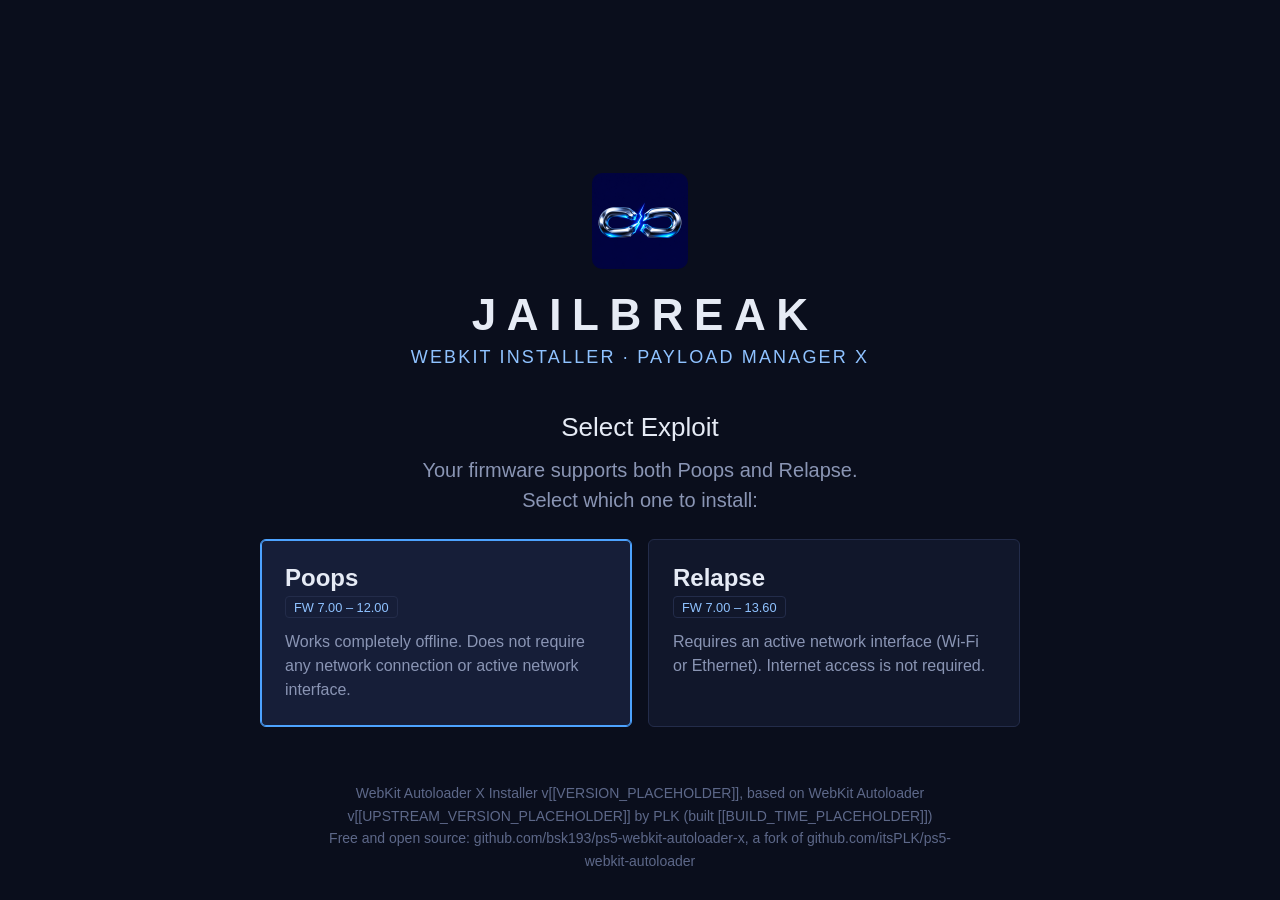
==== commit 3c37e0e2: "feat(ui): shared Jailbreak UI (dark, flat, small radii) and plain in-app icon - loader and installer" ====
--- a/frontend/installer-page/index.html
+++ b/frontend/installer-page/index.html
@@ -369,116 +369,144 @@
     }
   </style>
   <style id="theme-x">
-    /* Jailbreak (WebKit Autoloader X) theme: overrides upstream's styles above.
-       Palette follows the icon: deep navy, polished chrome, electric-blue glow. */
-    body {
-      background: #01041c;
-      background: -webkit-radial-gradient(50% 30%, circle, #0b1d6b 0%, #030a3d 45%, #01041c 100%);
-      background: radial-gradient(circle at 50% 30%, #0b1d6b 0%, #030a3d 45%, #01041c 100%);
-      color: #dbe6f7;
-    }
+    /* Jailbreak shared UI (installer). Overrides upstream's styles above with the same
+       tokens and sizes as the loader pages (frontend/autoloader/theme-x.css) and the
+       Y2JB loader: dark, flat, 1px outlines, small radii, one accent. */
+    :root {
+      --x-bg: #0a0e1c;
+      --x-surface: #11172b;
+      --x-surface-hi: #161e38;
+      --x-track: #1c2440;
+      --x-outline: #232c4a;
+      --x-text: #e6ebf5;
+      --x-muted: #8a95b4;
+      --x-faint: #5d6889;
+      --x-primary: #4da3ff;
+      --x-primary-soft: #8fc2ff;
+      --x-ok: #4ccf8f;
+      --x-warn: #f2c14e;
+      --x-err: #ef6b73;
+      --x-radius: 6px;
+    }
+    body { background: #0a0e1c; background: var(--x-bg); color: var(--x-text); }
+    main { max-width: 1200px; }
     .logo {
-      width: 9rem;
-      height: 9rem;
-      margin-bottom: 1.5rem;
-      border-radius: 22%;
-      -webkit-box-shadow: 0 0 0 1px rgba(90, 170, 255, 0.35), 0 0 36px rgba(42, 168, 255, 0.45);
-      box-shadow: 0 0 0 1px rgba(90, 170, 255, 0.35), 0 0 36px rgba(42, 168, 255, 0.45);
+      width: 96px;
+      height: 96px;
+      margin-bottom: 18px;
+      border-radius: 10px;
+      -webkit-box-shadow: none;
+      box-shadow: none;
     }
     h1 {
-      font-size: 3rem;
-      font-weight: 800;
-      letter-spacing: 0.32em;
-      padding-left: 0.32em;
-      margin-bottom: 0.25rem;
-      color: #e9eef7;
-      background: -webkit-linear-gradient(90deg, #ffffff 0%, #c9d3e3 45%, #7f8ca3 55%, #f2f5fa 100%);
-      -webkit-background-clip: text;
-      -webkit-text-fill-color: transparent;
-      text-shadow: 0 0 28px rgba(42, 168, 255, 0.35);
+      font-size: 44px;
+      font-weight: 600;
+      letter-spacing: 0.24em;
+      padding-left: 0.24em;
+      line-height: 1.1;
+      margin-bottom: 8px;
+      color: var(--x-text);
     }
     .x-sub {
-      font-size: 1rem;
-      font-weight: 600;
-      letter-spacing: 0.18em;
+      font-size: 18px;
+      font-weight: 500;
+      letter-spacing: 0.12em;
       text-transform: uppercase;
-      color: #5ad8ff;
-      margin-bottom: 1.75rem;
-    }
-    p { color: #9fb1d6; }
-    #status { color: #5ad8ff; }
-    #status.success { color: #55f0b5; }
-    #status.error { color: #ff5c7a; }
+      color: var(--x-primary-soft);
+      margin-bottom: 40px;
+    }
+    p { color: var(--x-muted); font-size: 20px; }
+    #status { color: var(--x-text); font-size: 26px; font-weight: 500; }
+    #status.success { color: var(--x-ok); }
+    #status.error { color: var(--x-err); }
     #progress {
-      height: 1.5rem;
-      background: rgba(2, 8, 40, 0.9);
-      border: 1px solid rgba(90, 170, 255, 0.4);
-      border-radius: 999px;
-      -webkit-box-shadow: 0 0 24px rgba(42, 168, 255, 0.25);
-      box-shadow: 0 0 24px rgba(42, 168, 255, 0.25);
+      max-width: 520px;
+      height: 6px;
+      margin-top: 40px;
+      background: var(--x-track);
+      border: 0;
+      border-radius: 4px;
+      overflow: visible;
+      -webkit-box-shadow: none;
+      box-shadow: none;
     }
     #progressBar {
-      background: #2aa8ff;
-      background: -webkit-linear-gradient(90deg, #1a5cff 0%, #2aa8ff 55%, #5ad8ff 100%);
-      background: linear-gradient(90deg, #1a5cff 0%, #2aa8ff 55%, #5ad8ff 100%);
-    }
-    #progress.success #progressBar {
-      background: #55f0b5;
-      background: -webkit-linear-gradient(90deg, #1fbf8a 0%, #55f0b5 100%);
-      background: linear-gradient(90deg, #1fbf8a 0%, #55f0b5 100%);
-    }
-    #progress.error #progressBar { background: #ff5c7a; }
+      border-radius: 4px;
+      background: var(--x-primary);
+    }
+    #progress.success #progressBar { background: var(--x-ok); }
+    #progress.error #progressBar { background: var(--x-err); }
+    #percent {
+      top: 14px;
+      height: auto;
+      font-size: 16px;
+      font-weight: 500;
+      color: var(--x-muted);
+      text-shadow: none;
+    }
     #logContainer {
-      background: rgba(2, 8, 40, 0.88);
-      border: 1px solid rgba(90, 170, 255, 0.3);
-      border-radius: 12px;
-      color: #9fb1d6;
-    }
-    #logContainer.error { color: #ff5c7a; }
+      max-width: 760px;
+      background: var(--x-surface);
+      border: 1px solid var(--x-outline);
+      border-radius: var(--x-radius);
+      color: var(--x-muted);
+      padding: 12px 16px;
+      font-size: 14px;
+    }
+    #logContainer.error { color: var(--x-err); }
+    #choice { max-width: 760px; }
+    .choice-grid { gap: 16px; }
     .choice-card {
-      background: rgba(3, 10, 61, 0.85);
-      border: 2px solid rgba(90, 170, 255, 0.28);
-      border-radius: 16px;
-    }
-    .choice-card.selected {
-      border-color: rgba(90, 216, 255, 0.6);
-      background-color: rgba(42, 168, 255, 0.08);
-    }
+      background: var(--x-surface);
+      border: 1px solid var(--x-outline);
+      border-radius: var(--x-radius);
+      padding: 24px;
+      text-align: left;
+      -webkit-transition: border-color 0.15s, background-color 0.15s;
+      transition: border-color 0.15s, background-color 0.15s;
+    }
+    .choice-card.selected { border-color: var(--x-primary); background-color: var(--x-surface); }
     .choice-card:hover,
     .choice-card:focus {
-      border-color: #5ad8ff;
-      background-color: rgba(11, 29, 107, 0.9);
-      -webkit-box-shadow: 0 0 0 3px rgba(90, 216, 255, 0.35), 0 0 28px rgba(42, 168, 255, 0.45);
-      box-shadow: 0 0 0 3px rgba(90, 216, 255, 0.35), 0 0 28px rgba(42, 168, 255, 0.45);
-    }
-    .choice-card .choice-title { color: #e9eef7; }
+      border-color: var(--x-primary);
+      background-color: var(--x-surface-hi);
+      -webkit-transform: none;
+      transform: none;
+      -webkit-box-shadow: inset 0 0 0 1px var(--x-primary);
+      box-shadow: inset 0 0 0 1px var(--x-primary);
+    }
+    .choice-card .choice-title { color: var(--x-text); font-size: 24px; font-weight: 600; }
     .choice-card .choice-fw {
-      color: #5ad8ff;
-      background: rgba(42, 168, 255, 0.12);
-      border-color: rgba(90, 216, 255, 0.35);
-    }
-    .choice-card .choice-desc { color: #9fb1d6; }
-    #cacheCorruptOverlay { background: rgba(1, 4, 28, 0.88); }
+      color: var(--x-primary-soft);
+      background: transparent;
+      border: 1px solid var(--x-outline);
+      border-radius: 4px;
+      font-weight: 500;
+    }
+    .choice-card .choice-desc { color: var(--x-muted); font-size: 16px; }
+    #cacheCorruptOverlay { background: rgba(10, 14, 28, 0.92); }
     #cacheCorruptOverlay .card {
-      background: rgba(3, 10, 61, 0.95);
-      border: 1px solid rgba(90, 170, 255, 0.35);
-      border-radius: 16px;
-      -webkit-box-shadow: 0 0 36px rgba(42, 168, 255, 0.3);
-      box-shadow: 0 0 36px rgba(42, 168, 255, 0.3);
-    }
-    #cacheCorruptOverlay h2 { color: #ffd166; }
-    #cacheCorruptOverlay p { color: #9fb1d6; }
-    #cacheCorruptOverlay .btn { border-radius: 999px; }
-    #cacheCorruptOverlay .btn.primary {
-      background: #2aa8ff;
-      background: -webkit-linear-gradient(90deg, #1a5cff 0%, #2aa8ff 100%);
-      background: linear-gradient(90deg, #1a5cff 0%, #2aa8ff 100%);
-    }
-    #cacheCorruptOverlay .btn.secondary { background: rgba(90, 170, 255, 0.16); color: #dbe6f7; }
-    #footer { color: #4f5f86; }
+      background: var(--x-surface);
+      border: 1px solid var(--x-outline);
+      border-radius: var(--x-radius);
+      -webkit-box-shadow: 0 8px 24px rgba(0, 0, 0, 0.5);
+      box-shadow: 0 8px 24px rgba(0, 0, 0, 0.5);
+    }
+    #cacheCorruptOverlay h2 { color: var(--x-warn); }
+    #cacheCorruptOverlay p { color: var(--x-muted); }
+    #cacheCorruptOverlay .btn { border-radius: 4px; }
+    #cacheCorruptOverlay .btn.primary { background: var(--x-primary); color: #06101f; }
+    #cacheCorruptOverlay .btn.secondary {
+      background: transparent;
+      color: var(--x-text);
+      -webkit-box-shadow: inset 0 0 0 1px var(--x-outline);
+      box-shadow: inset 0 0 0 1px var(--x-outline);
+    }
+    #footer { bottom: 28px; font-size: 14px; line-height: 1.6; color: var(--x-faint); }
     @media (max-width: 560px) {
-      h1 { font-size: 2.1rem; }
-      .x-sub { font-size: 0.8rem; }
+      .logo { width: 56px; height: 56px; }
+      h1 { font-size: 26px; }
+      .x-sub { font-size: 12px; margin-bottom: 24px; }
     }
   </style>
 
@@ -486,7 +514,8 @@
 
 <body>
   <main>
-    <img class="logo" src="/logo.svg" alt="Jailbreak" />
+    <!-- Plain Jailbreak icon, written by tools/embed_ui_logo.py from assets/jb-logo.png. -->
+    <!-- JB-LOGO-START --><img class="logo" src="[data-uri]" alt="Jailbreak" /><!-- JB-LOGO-END -->
     <h1>JAILBREAK</h1>
     <div class="x-sub">WebKit Installer &middot; Payload Manager X</div>
     <p id="status">Caching content...</p>
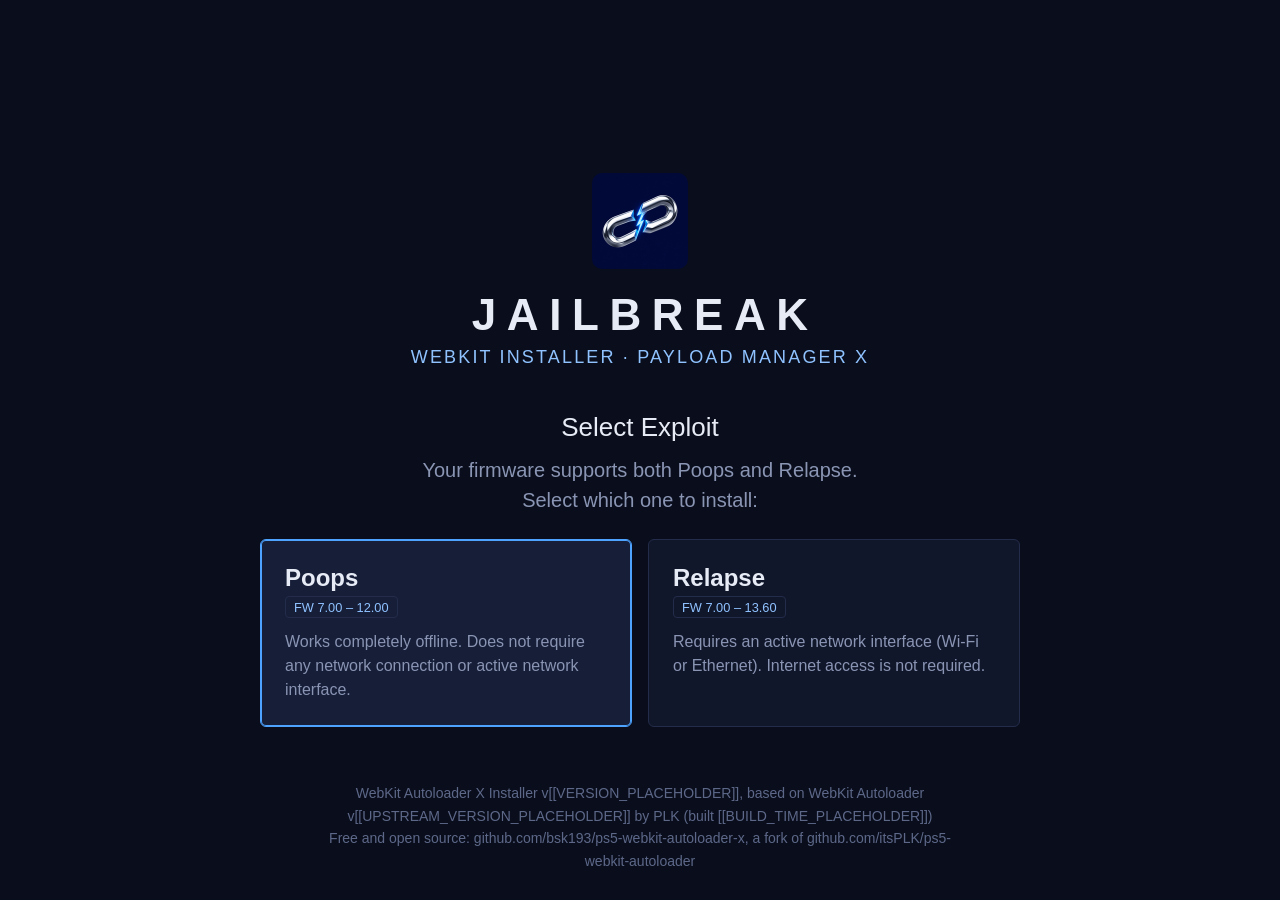
==== commit 9f71f0ab: "feat(icon): updated plain Jailbreak icon for the in-app header" ====
--- a/frontend/installer-page/index.html
+++ b/frontend/installer-page/index.html
@@ -515,7 +515,7 @@
 <body>
   <main>
     <!-- Plain Jailbreak icon, written by tools/embed_ui_logo.py from assets/jb-logo.png. -->
-    <!-- JB-LOGO-START --><img class="logo" src="[data-uri]" alt="Jailbreak" /><!-- JB-LOGO-END -->
+    <!-- JB-LOGO-START --><img class="logo" src="[data-uri]" alt="Jailbreak" /><!-- JB-LOGO-END -->
     <h1>JAILBREAK</h1>
     <div class="x-sub">WebKit Installer &middot; Payload Manager X</div>
     <p id="status">Caching content...</p>
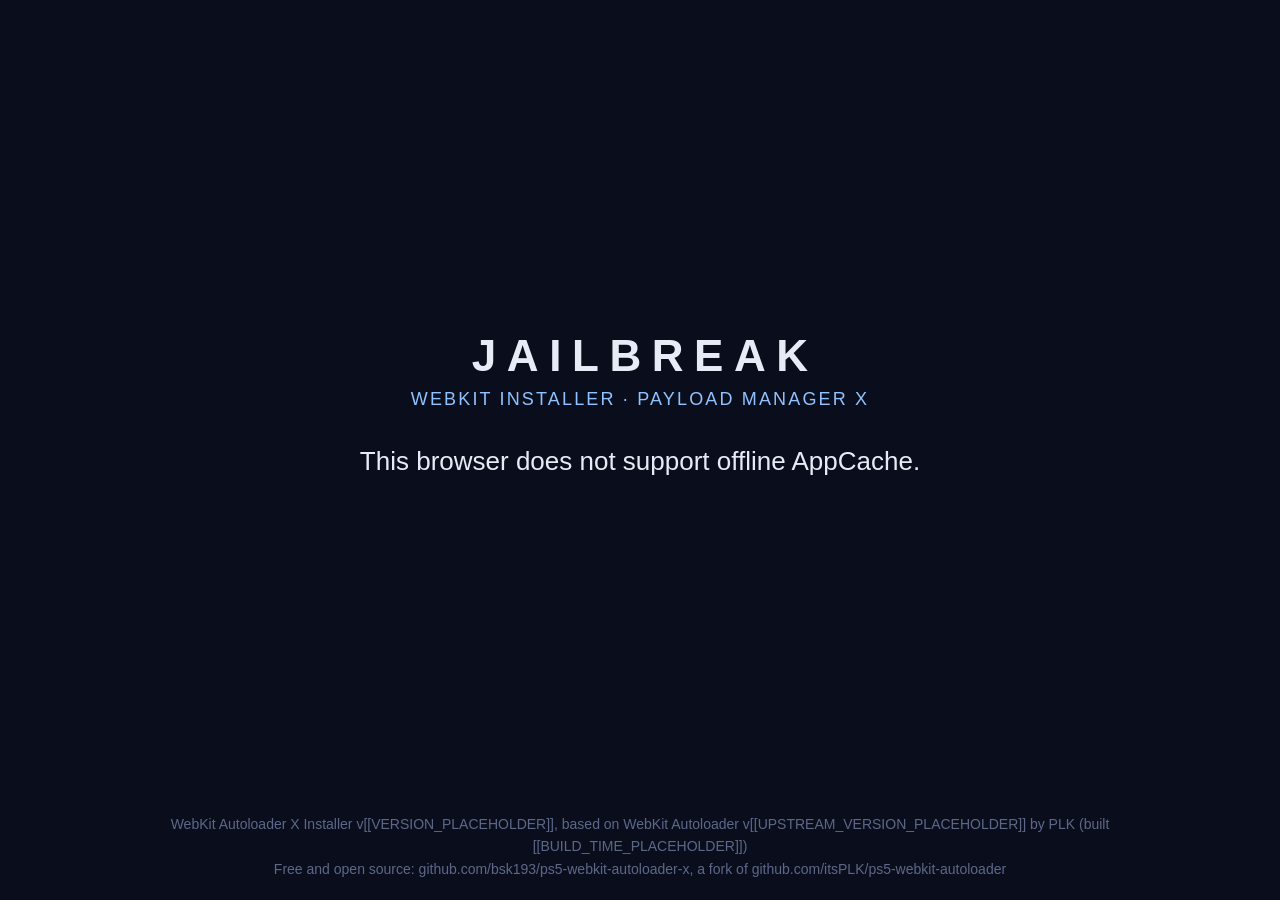
==== commit 6771d113: "Merge upstream v0.8.2 (Wobkot, FW 5.00-13.60) and fix the Jailbreak UI layout Upstream 0.7.0-0.8.2: " ====
--- a/frontend/installer-page/index.html
+++ b/frontend/installer-page/index.html
@@ -48,8 +48,6 @@
       text-align: center;
       z-index: 20;
     }
-
-
 
     main {
       max-width: 42rem;
@@ -231,95 +229,6 @@
       color: #e2e8f0;
     }
 
-    #choice {
-      margin-top: 1.5rem;
-      width: 100%;
-      max-width: 38rem;
-      margin-left: auto;
-      margin-right: auto;
-    }
-
-    #choice[hidden] {
-      display: none !important;
-    }
-
-    .choice-grid {
-      display: -webkit-box;
-      display: -webkit-flex;
-      display: flex;
-      gap: 1.25rem;
-      margin-top: 1rem;
-      text-align: left;
-    }
-
-    .choice-card {
-      -webkit-box-flex: 1;
-      -webkit-flex: 1;
-      flex: 1;
-      background: #1b2436;
-      border: 2px solid #2c3e5a;
-      border-radius: 12px;
-      padding: 1.5rem 1.25rem;
-      display: -webkit-box;
-      display: -webkit-flex;
-      display: flex;
-      -webkit-box-orient: vertical;
-      -webkit-box-direction: normal;
-      -webkit-flex-direction: column;
-      flex-direction: column;
-      cursor: pointer;
-      color: inherit;
-      font-family: inherit;
-      -webkit-transition: border-color 0.2s, -webkit-transform 0.2s, background-color 0.2s;
-      transition: border-color 0.2s, transform 0.2s, background-color 0.2s;
-      outline: none;
-    }
-
-    .choice-card.selected {
-      border-color: rgba(56, 189, 248, 0.4);
-      background-color: rgba(56, 189, 248, 0.05);
-    }
-
-    .choice-card:hover,
-    .choice-card:focus {
-      border-color: #38bdf8;
-      background-color: #22304a;
-      -webkit-transform: translateY(-2px);
-      transform: translateY(-2px);
-      box-shadow: 0 0 0 3px rgba(56, 189, 248, 0.4);
-    }
-
-    .choice-card:disabled {
-      opacity: 0.6;
-      cursor: not-allowed;
-      pointer-events: none;
-    }
-
-    .choice-card .choice-title {
-      font-size: 1.5rem;
-      font-weight: 700;
-      color: #38bdf8;
-      margin-bottom: 0.25rem;
-    }
-
-    .choice-card .choice-fw {
-      display: inline-block;
-      align-self: flex-start;
-      font-size: 0.8rem;
-      font-weight: 600;
-      color: #7dd3fc;
-      background: rgba(56, 189, 248, 0.12);
-      border: 1px solid rgba(56, 189, 248, 0.3);
-      border-radius: 4px;
-      padding: 0.15rem 0.5rem;
-      margin-bottom: 0.75rem;
-    }
-
-    .choice-card .choice-desc {
-      font-size: 0.95rem;
-      color: #cbd5e1;
-      line-height: 1.5;
-    }
     [hidden] {
       display: none !important;
     }
@@ -356,7 +265,6 @@
     @media (max-width: 560px) {
       body { height: auto; display: block; }
       main { padding: 2rem 1rem; }
-      .choice-grid { -webkit-flex-direction: column; flex-direction: column; }
       h1 { font-size: 2rem; }
       #footer {
         position: static;
@@ -389,14 +297,25 @@
       --x-radius: 6px;
     }
     body { background: #0a0e1c; background: var(--x-bg); color: var(--x-text); }
-    main { max-width: 1200px; }
-    .logo {
-      width: 96px;
-      height: 96px;
-      margin-bottom: 18px;
-      border-radius: 10px;
-      -webkit-box-shadow: none;
-      box-shadow: none;
+    /* One column: the content is centred in the space above the footer, and the footer
+       is part of the column instead of a fixed overlay, so the two never overlap. If the
+       content is taller than the browser window, the page scrolls instead of hiding it. */
+    body {
+      -webkit-box-orient: vertical;
+      -webkit-box-direction: normal;
+      -webkit-flex-direction: column;
+      flex-direction: column;
+      -webkit-box-pack: start;
+      -webkit-justify-content: flex-start;
+      justify-content: flex-start;
+      height: auto;
+    }
+    main {
+      max-width: 1200px;
+      margin: auto 0;
+      padding: 32px 32px 16px;
+      -webkit-flex-shrink: 0;
+      flex-shrink: 0;
     }
     h1 {
       font-size: 44px;
@@ -413,7 +332,7 @@
       letter-spacing: 0.12em;
       text-transform: uppercase;
       color: var(--x-primary-soft);
-      margin-bottom: 40px;
+      margin-bottom: 32px;
     }
     p { color: var(--x-muted); font-size: 20px; }
     #status { color: var(--x-text); font-size: 26px; font-weight: 500; }
@@ -422,7 +341,7 @@
     #progress {
       max-width: 520px;
       height: 6px;
-      margin-top: 40px;
+      margin-top: 32px;
       background: var(--x-track);
       border: 0;
       border-radius: 4px;
@@ -446,6 +365,7 @@
     }
     #logContainer {
       max-width: 760px;
+      margin: 44px auto 0;
       background: var(--x-surface);
       border: 1px solid var(--x-outline);
       border-radius: var(--x-radius);
@@ -454,36 +374,6 @@
       font-size: 14px;
     }
     #logContainer.error { color: var(--x-err); }
-    #choice { max-width: 760px; }
-    .choice-grid { gap: 16px; }
-    .choice-card {
-      background: var(--x-surface);
-      border: 1px solid var(--x-outline);
-      border-radius: var(--x-radius);
-      padding: 24px;
-      text-align: left;
-      -webkit-transition: border-color 0.15s, background-color 0.15s;
-      transition: border-color 0.15s, background-color 0.15s;
-    }
-    .choice-card.selected { border-color: var(--x-primary); background-color: var(--x-surface); }
-    .choice-card:hover,
-    .choice-card:focus {
-      border-color: var(--x-primary);
-      background-color: var(--x-surface-hi);
-      -webkit-transform: none;
-      transform: none;
-      -webkit-box-shadow: inset 0 0 0 1px var(--x-primary);
-      box-shadow: inset 0 0 0 1px var(--x-primary);
-    }
-    .choice-card .choice-title { color: var(--x-text); font-size: 24px; font-weight: 600; }
-    .choice-card .choice-fw {
-      color: var(--x-primary-soft);
-      background: transparent;
-      border: 1px solid var(--x-outline);
-      border-radius: 4px;
-      font-weight: 500;
-    }
-    .choice-card .choice-desc { color: var(--x-muted); font-size: 16px; }
     #cacheCorruptOverlay { background: rgba(10, 14, 28, 0.92); }
     #cacheCorruptOverlay .card {
       background: var(--x-surface);
@@ -502,9 +392,21 @@
       -webkit-box-shadow: inset 0 0 0 1px var(--x-outline);
       box-shadow: inset 0 0 0 1px var(--x-outline);
     }
-    #footer { bottom: 28px; font-size: 14px; line-height: 1.6; color: var(--x-faint); }
+    #footer {
+      position: static;
+      -webkit-transform: none;
+      transform: none;
+      -webkit-flex-shrink: 0;
+      flex-shrink: 0;
+      width: 100%;
+      max-width: 1200px;
+      margin: 0 auto;
+      padding: 8px 32px 20px;
+      font-size: 14px;
+      line-height: 1.6;
+      color: var(--x-faint);
+    }
     @media (max-width: 560px) {
-      .logo { width: 56px; height: 56px; }
       h1 { font-size: 26px; }
       .x-sub { font-size: 12px; margin-bottom: 24px; }
     }
@@ -514,27 +416,10 @@
 
 <body>
   <main>
-    <!-- Plain Jailbreak icon, written by tools/embed_ui_logo.py from assets/jb-logo.png. -->
-    <!-- JB-LOGO-START --><img class="logo" src="[data-uri]" alt="Jailbreak" /><!-- JB-LOGO-END -->
     <h1>JAILBREAK</h1>
     <div class="x-sub">WebKit Installer &middot; Payload Manager X</div>
     <p id="status">Caching content...</p>
     <p id="detail">Please wait a moment. Do not close this page yet!</p>
-
-    <div id="choice" hidden>
-      <div class="choice-grid">
-        <button type="button" class="choice-card" id="poops">
-          <div class="choice-title">Poops</div>
-          <div class="choice-fw">FW 7.00 &ndash; 12.00</div>
-          <div class="choice-desc">Works completely offline. Does not require any network connection or active network interface.</div>
-        </button>
-        <button type="button" class="choice-card" id="relapse">
-          <div class="choice-title">Relapse</div>
-          <div class="choice-fw">FW 7.00 &ndash; 13.60</div>
-          <div class="choice-desc">Requires an active network interface (Wi-Fi or Ethernet). Internet access is not required.</div>
-        </button>
-      </div>
-    </div>
 
     <div id="progress" role="progressbar" aria-label="Cache download" aria-valuemin="0" aria-valuemax="100" aria-valuenow="0">
       <div id="progressBar"></div>
@@ -569,7 +454,6 @@
   var version = '[[VERSION_PLACEHOLDER]]';
   var progress = document.getElementById('progress');
   var percent = document.getElementById('percent');
-  var choice = document.getElementById('choice');
   var cacheReady = false;
   var detail = document.getElementById('detail');
   var progressBar = document.getElementById('progressBar');
@@ -622,92 +506,15 @@
     repairOverlay.hidden = true;
   };
 
-  // Two keys, on this origin, which the homescreen app shares:
-  //   wkal_exploit  the chain of the last install that actually completed. The
-  //                 pointer reads this, so a new choice never clears it.
-  //   wkal_pending  the chain being installed right now, discarded if the
-  //                 install does not finish.
-  // Both chain pages are cached either way, so changing either costs nothing and
-  // invalidates nothing.
-  function readKey(key) {
-    try { return window.localStorage.getItem(key); } catch (error) { return null; }
-  }
-  function writeKey(key, value) {
-    try {
-      if (value === null) window.localStorage.removeItem(key);
-      else window.localStorage.setItem(key, value);
-    } catch (error) { }
-  }
-  function valid(chain) { return chain === 'poops' || chain === 'relapse'; }
-
-  var installed = readKey('wkal_exploit');
-  if (!valid(installed)) installed = null;
-  var picked = readKey('wkal_pending');
-  if (!valid(picked)) picked = null;
-
   var match = /PlayStation 5\/(\d+\.\d+)/.exec(navigator.userAgent);
+  var params = typeof location !== 'undefined' && location.search ? new URLSearchParams(location.search) : null;
+  var fwArg = params ? params.get('fw') : null;
+  if (!match && fwArg) {
+    match = ['PlayStation 5/' + fwArg, fwArg];
+  }
   var fw = match ? parseFloat(match[1]) : 0;
-  var hasPoops = fw >= 7 && fw <= 12;
-  var hasRelapse = fw >= 7 && fw <= 13.60 && fw !== 9.05;
-
-  var params = new URLSearchParams(location.search);
-  var asked = params.get('exploit');
-  if (valid(asked)) {
-    // This is the reload that follows a choice. The server only serves the
-    // manifest attribute when the request carries a supported one, so reaching
-    // here means caching can start. Record the intent as pending; it only becomes
-    // the installed chain once /install succeeds.
-    picked = asked;
-    writeKey('wkal_pending', asked);
-  }
-
-  // A chain this firmware cannot run is not a usable choice.
-  if (picked === 'poops' && !hasPoops) picked = null;
-  if (picked === 'relapse' && !hasRelapse) picked = null;
-  if (installed === 'poops' && !hasPoops) installed = null;
-  if (installed === 'relapse' && !hasRelapse) installed = null;
-
-  var unsupported = !!match && !hasPoops && !hasRelapse;
-  // Firmware with only one usable chain needs no question: the server serves
-  // this page with its manifest attribute straight away, so record the intent.
-  if (!unsupported && !picked) {
-    var single = hasPoops && !hasRelapse ? 'poops' : hasRelapse && !hasPoops ? 'relapse' : null;
-    if (single) {
-      picked = single;
-      writeKey('wkal_pending', single);
-    }
-  }
-  // Ask whenever the firmware supports both chains and this request carries no
-  // choice, exactly as before the refactor. The server withholds the manifest
-  // attribute in that state, so nothing downloads while the buttons are up.
-  var dualSupported = (hasPoops && hasRelapse) || !match;
-  var needsChoice = !unsupported && dualSupported && !asked;
-
-  function showChoice(message) {
-    status.textContent = 'Select Exploit';
-    detail.textContent = (match ? 'Firmware ' + match[1] : 'Your firmware') +
-      ' supports both Poops and Relapse.\n' + message;
-    choice.hidden = false;
-    if (installed) document.getElementById(installed).className += ' selected';
-  }
-
-  function choose(chain) {
-    document.getElementById('poops').disabled = true;
-    document.getElementById('relapse').disabled = true;
-    // Recorded as pending on this origin, which the homescreen app shares, so
-    // the intent survives the reboot. It becomes the installed chain only once
-    // /install succeeds. Then reload with the choice in the query string: the
-    // server serves the entry page without its manifest attribute until a
-    // supported choice is present, so this reload is what starts the cache.
-    writeKey('wkal_pending', chain);
-    picked = chain;
-    status.textContent = 'Selected ' + (chain === 'poops' ? 'Poops' : 'Relapse') + '...';
-    detail.textContent = 'Preparing cache download...';
-    params.set('exploit', chain);
-    location.replace(location.pathname + '?' + params.toString());
-  }
-  document.getElementById('poops').onclick = function () { choose('poops'); };
-  document.getElementById('relapse').onclick = function () { choose('relapse'); };
+  var hasWobkot = fw >= 5.00 && fw <= 13.60;
+  var unsupported = !!match && !hasWobkot;
 
   // offerRepair defaults to true; pass false to report a failure without
   // pointing at clearing WebKit data, which is the wrong remedy for anything
@@ -726,17 +533,10 @@
   }
 
   function install() {
-    if (failed || cacheReady) return;
+    if (failed || cacheReady || installing) return;
     cacheReady = true;
+    installing = true;
     setProgress(100);
-    maybeInstall();
-  }
-
-  // Caching and the choice can finish in either order; both are needed.
-  function maybeInstall() {
-    if (!cacheReady || failed || installing) return;
-    if (!picked) return;
-    installing = true;
     status.textContent = 'Installing homescreen shortcut...';
     detail.textContent = 'The offline cache is ready. Keep this page open.';
     // Check the active cache before creating its homescreen shortcut.
@@ -748,11 +548,10 @@
       })
       .then(function (response) {
         if (!response.ok) throw new Error('Install failed. Run the installer again.');
-        // Only now is this the installed chain. Until this point the previous
-        // install is still intact and still usable, which is why the choice was
-        // never cleared on the way in.
-        writeKey('wkal_exploit', picked);
-        writeKey('wkal_pending', null);
+        try {
+          window.localStorage.removeItem('wkal_pending');
+          window.localStorage.removeItem('wkal_exploit');
+        } catch (error) { }
         stopLogs();
         status.textContent = 'Installed successfully';
         status.className = 'success';
@@ -782,21 +581,10 @@
   if (unsupported) {
     status.textContent = 'Unsupported firmware ' + match[1];
     status.className = 'error';
-    detail.textContent = 'Supported: 7.00–12.00 via Poops, 7.00–13.60 via Relapse (except 9.05).';
+    detail.textContent = 'Supported: 5.00–13.60 via Wobkot Relapse and Poops.';
     progress.hidden = true;
     percent.hidden = true;
     fetch('/exit').catch(function () { });
-    return;
-  }
-  if (needsChoice) {
-    // Nothing is downloading behind this prompt: the server withholds the
-    // manifest attribute until a choice comes back in the query string.
-    showChoice(installed
-      ? 'Choose an exploit. Currently installed: ' + installed + '.'
-      : 'Select which one to install:');
-    progress.hidden = true;
-    percent.hidden = true;
-    document.getElementById(installed || 'poops').focus();
     return;
   }
 
@@ -806,6 +594,7 @@
     progress.hidden = true;
     return;
   }
+
   pollLogs();
   cache.addEventListener('downloading', function () {
     downloading = true;
